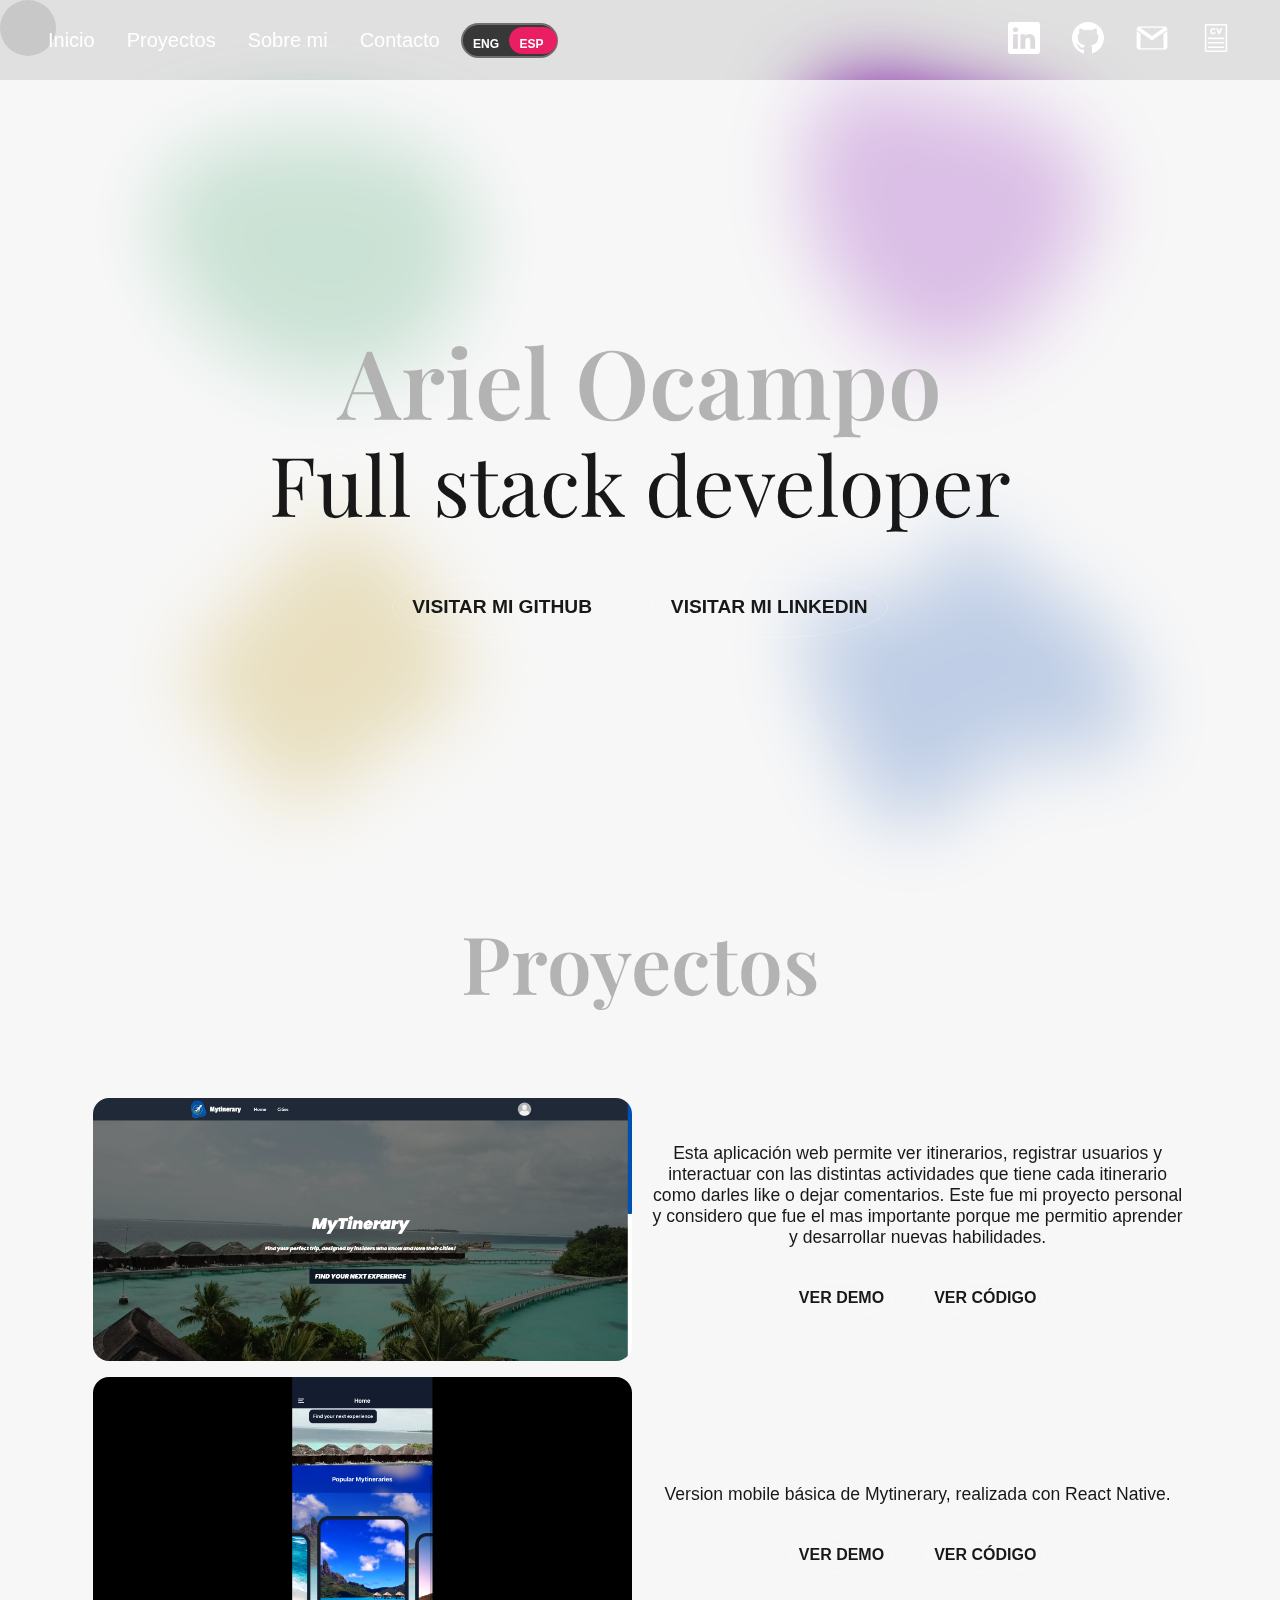
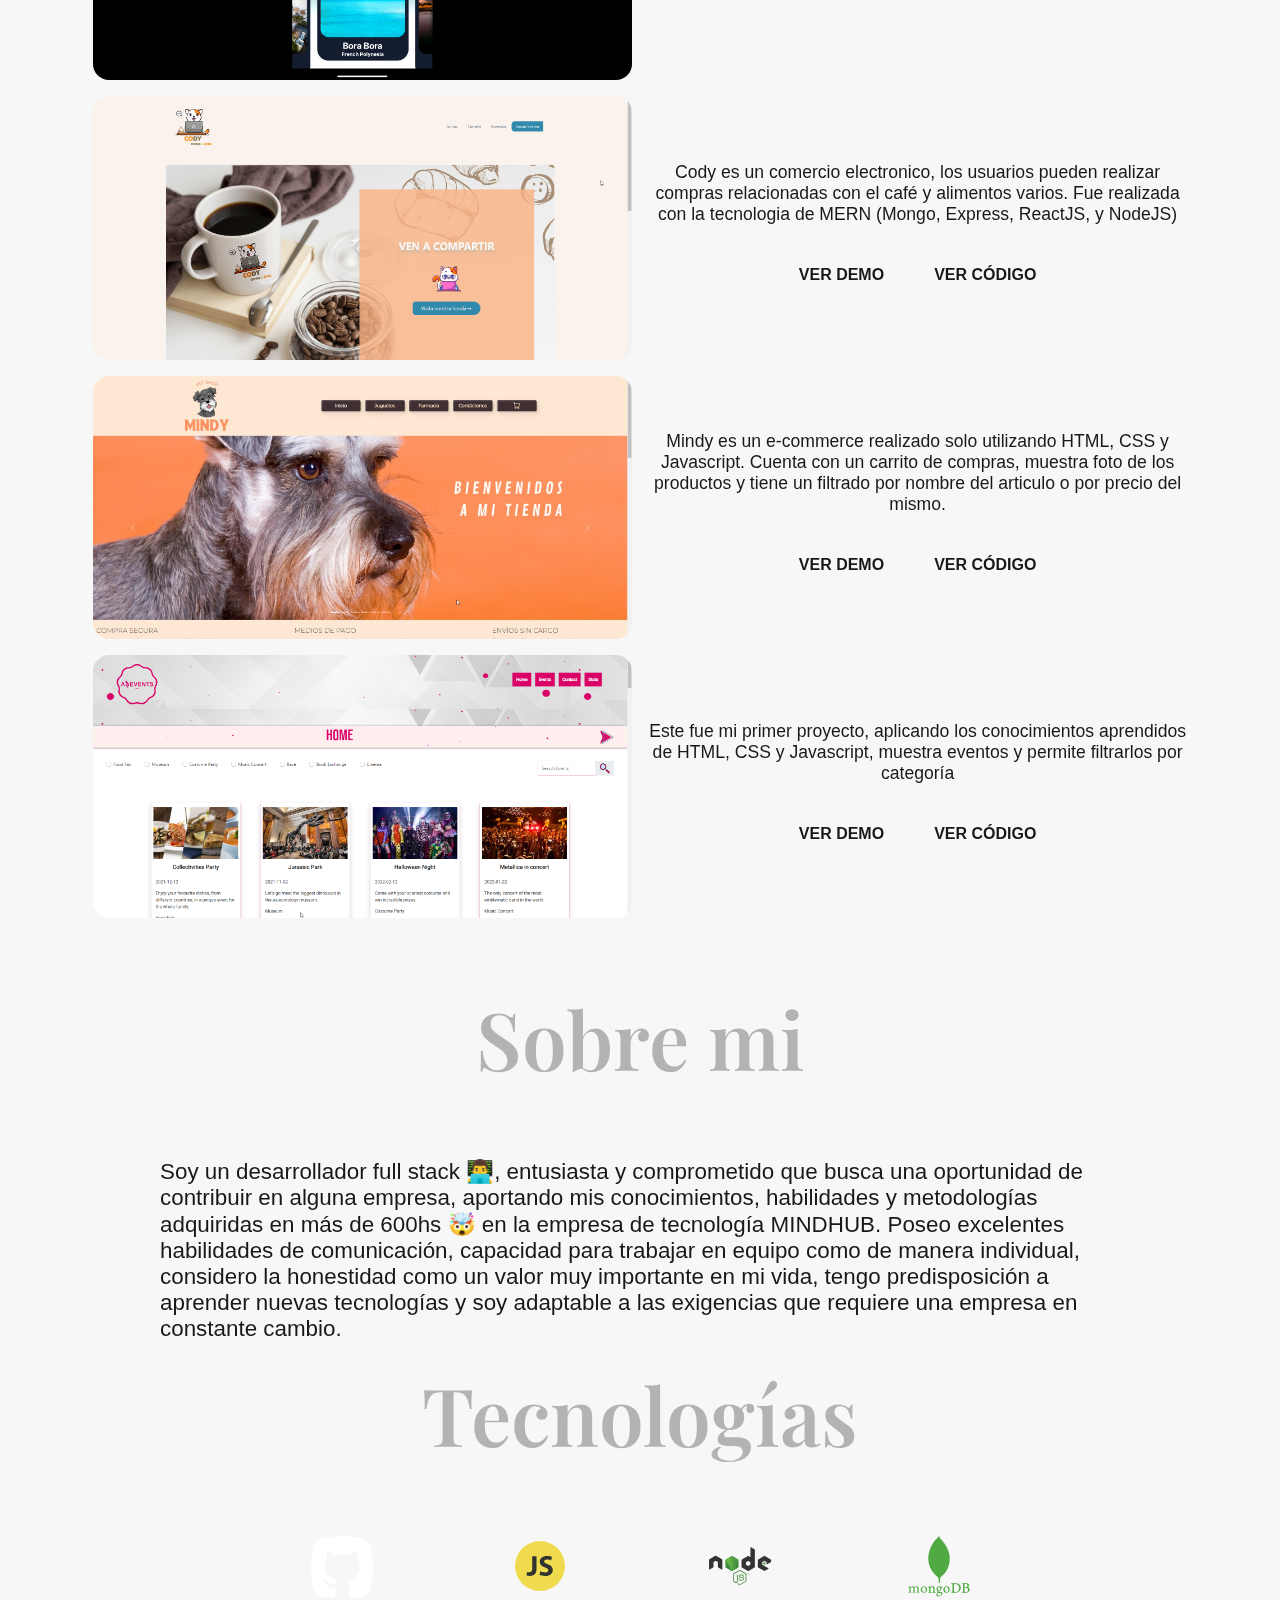
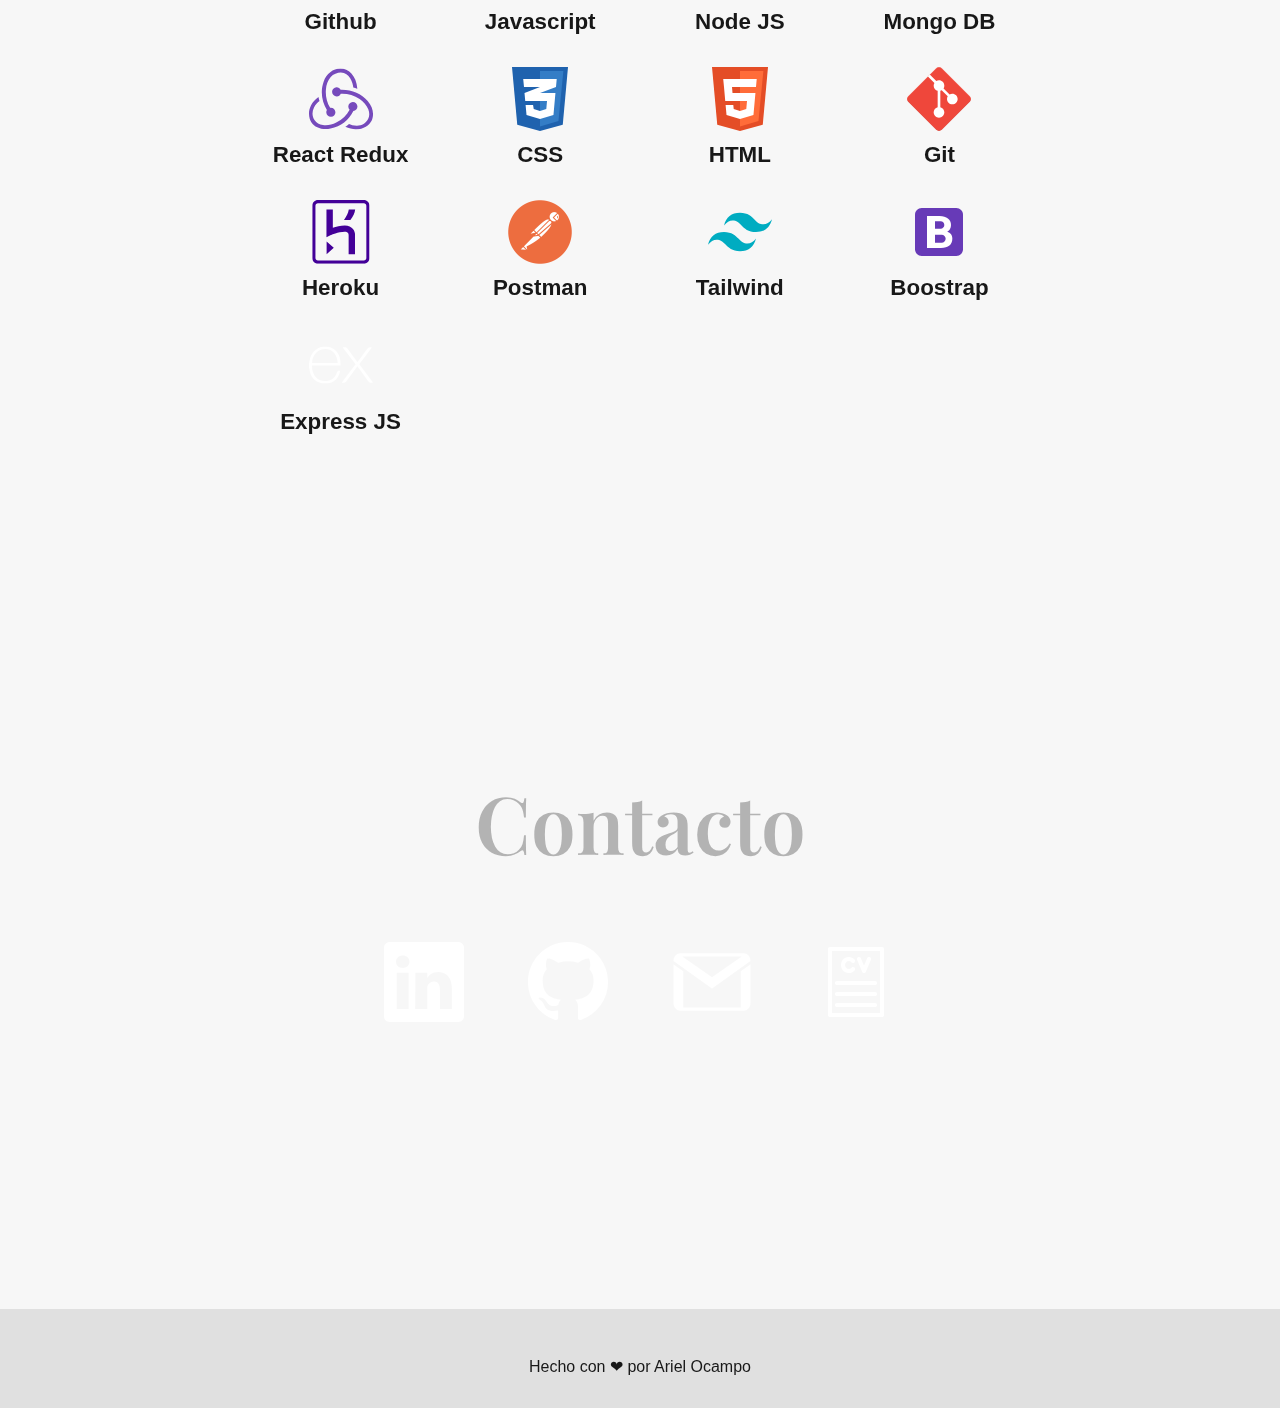
==== es/index.html @ 2b6a45f0 "Add language" ====
<!DOCTYPE html>
<html lang="es">

<head>
  <meta charset="UTF-8">
  <meta http-equiv="X-UA-Compatible" content="IE=edge">
  <meta name="viewport" content="width=device-width, initial-scale=1.0">
  <link rel="preconnect" href="https://fonts.googleapis.com">
  <link rel="preconnect" href="https://fonts.gstatic.com" crossorigin>
  <link
    href="https://fonts.googleapis.com/css2?family=Playfair+Display:wght@400;500;700&family=Source+Sans+Pro:wght@300;400;600&display=swap"
    rel="stylesheet">
  <link rel="stylesheet" href="../css/app.css">
  <script defer src="https://code.jquery.com/jquery-3.6.0.slim.min.js"></script>
  <script defer src="../js/app.js"></script>
  <title>Portfolio Ariel Ocampo</title>
</head>

<body>
  <div id="cursor"></div>

  <div class="circulos">
    <svg class="circulo circulo1" viewBox="0 0 200 200" xmlns="http://www.w3.org/2000/svg">
      <path class="path"
        d="M64.4,-13C73.6,7.5,64.5,41.9,42.4,57.8C20.2,73.8,-14.9,71.3,-39.5,53.6C-64.1,35.9,-78.1,3,-69.8,-16.2C-61.4,-35.4,-30.7,-41,-1.6,-40.4C27.6,-39.9,55.1,-33.4,64.4,-13Z"
        transform="translate(100 100)" />
    </svg>
    <svg class="circulo circulo2" viewBox="0 0 200 200" xmlns="http://www.w3.org/2000/svg">
      <path class="path"
        d="M39.5,-44.4C50.8,-37.5,59.6,-24.8,59.9,-12.1C60.3,0.5,52.3,13,44.4,24.6C36.5,36.2,28.7,46.9,17.5,53.2C6.3,59.6,-8.4,61.6,-20.9,57.2C-33.4,52.8,-43.7,42,-52.2,29.2C-60.8,16.4,-67.5,1.7,-69,-16.1C-70.5,-33.8,-66.9,-54.6,-54.5,-61.3C-42.1,-68.1,-21.1,-60.8,-3.5,-56.6C14,-52.5,28.1,-51.3,39.5,-44.4Z"
        transform="translate(100 100)" />
    </svg>
    <svg class="circulo circulo3" viewBox="0 0 200 200" xmlns="http://www.w3.org/2000/svg">
      <path class="path"
        d="M34.1,-55.6C43.5,-47.1,49.7,-36.3,55.7,-24.9C61.6,-13.5,67.3,-1.5,63.2,7.3C59.2,16.2,45.5,21.9,35.7,28.1C25.9,34.3,19.9,41,11.3,47.7C2.7,54.4,-8.6,61,-16.3,57.7C-24,54.4,-28.2,41.3,-36,31.6C-43.8,21.9,-55.2,15.7,-58,7.4C-60.7,-1,-54.7,-11.6,-47.7,-19.5C-40.6,-27.4,-32.4,-32.6,-24.3,-41.7C-16.2,-50.7,-8.1,-63.7,2.2,-67.1C12.4,-70.4,24.8,-64.2,34.1,-55.6Z"
        transform="translate(100 100)" />
    </svg>
    <svg class="circulo circulo4" viewBox="0 0 200 200" xmlns="http://www.w3.org/2000/svg">
      <path class="path"
        d="M25.4,-47.3C34.7,-38.7,45.3,-35.5,54.7,-28.5C64,-21.5,72.2,-10.8,75.9,2.2C79.7,15.1,79,30.1,68,34.3C57,38.4,35.7,31.7,22.6,35.2C9.6,38.7,4.8,52.4,-4.3,59.8C-13.3,67.1,-26.6,68.1,-35.2,62.1C-43.8,56,-47.7,42.9,-52.4,31.4C-57,19.8,-62.5,9.9,-66.2,-2.2C-70,-14.2,-71.9,-28.5,-62.8,-32.3C-53.7,-36.1,-33.5,-29.5,-21.1,-36.4C-8.8,-43.3,-4.4,-63.7,1.8,-66.9C8.1,-70,16.1,-56,25.4,-47.3Z"
        transform="translate(100 100)" />
    </svg>
  </div>
  <header class="header">
    <div class="div">
      <ul class="rrss">
        <li class="li">
          <a href="https://www.linkedin.com/in/arielocampo" class="a" title="Linkedin" target="_blank"
            rel="noopener noreferrer">
            <svg xmlns="http://www.w3.org/2000/svg" width="16" height="16" fill="currentColor" class="svg"
              viewBox="0 0 16 16">
              <path fill="white"
                d="M0 1.146C0 .513.526 0 1.175 0h13.65C15.474 0 16 .513 16 1.146v13.708c0 .633-.526 1.146-1.175 1.146H1.175C.526 16 0 15.487 0 14.854V1.146zm4.943 12.248V6.169H2.542v7.225h2.401zm-1.2-8.212c.837 0 1.358-.554 1.358-1.248-.015-.709-.52-1.248-1.342-1.248-.822 0-1.359.54-1.359 1.248 0 .694.521 1.248 1.327 1.248h.016zm4.908 8.212V9.359c0-.216.016-.432.08-.586.173-.431.568-.878 1.232-.878.869 0 1.216.662 1.216 1.634v3.865h2.401V9.25c0-2.22-1.184-3.252-2.764-3.252-1.274 0-1.845.7-2.165 1.193v.025h-.016a5.54 5.54 0 0 1 .016-.025V6.169h-2.4c.03.678 0 7.225 0 7.225h2.4z" />
            </svg>
          </a>
        </li>
        <li class="li">
          <a href="https://github.com/ArielOcampo" class="a" title="Github" target="_blank" rel="noopener noreferrer">
            <svg xmlns="http://www.w3.org/2000/svg" width="16" height="16" fill="currentColor" class="svg"
              viewBox="0 0 16 16">
              <path fill="white"
                d="M8 0C3.58 0 0 3.58 0 8c0 3.54 2.29 6.53 5.47 7.59.4.07.55-.17.55-.38 0-.19-.01-.82-.01-1.49-2.01.37-2.53-.49-2.69-.94-.09-.23-.48-.94-.82-1.13-.28-.15-.68-.52-.01-.53.63-.01 1.08.58 1.23.82.72 1.21 1.87.87 2.33.66.07-.52.28-.87.51-1.07-1.78-.2-3.64-.89-3.64-3.95 0-.87.31-1.59.82-2.15-.08-.2-.36-1.02.08-2.12 0 0 .67-.21 2.2.82.64-.18 1.32-.27 2-.27.68 0 1.36.09 2 .27 1.53-1.04 2.2-.82 2.2-.82.44 1.1.16 1.92.08 2.12.51.56.82 1.27.82 2.15 0 3.07-1.87 3.75-3.65 3.95.29.25.54.73.54 1.48 0 1.07-.01 1.93-.01 2.2 0 .21.15.46.55.38A8.012 8.012 0 0 0 16 8c0-4.42-3.58-8-8-8z" />
            </svg>
          </a>
        </li>
        <li class="li">
          <a href="mailto:arioca181@gmail.com" class="a" title="arioca181@gmail.com" target="_blank"
            rel="noopener noreferrer">
            <svg class="svg" xmlns="http://www.w3.org/2000/svg" x="0px" y="0px" width="250" height="250"
              fill="currentColor" viewBox="0 0 50 50">
              <path fill="white"
                d="M 5.5 7 C 3.019531 7 1 9.019531 1 11.5 L 1 11.925781 L 25 29 L 49 11.925781 L 49 11.5 C 49 9.019531 46.980469 7 44.5 7 Z M 6.351563 9 L 43.644531 9 L 25 22 Z M 1 14.027344 L 1 38.5 C 1 40.980469 3.019531 43 5.5 43 L 44.5 43 C 46.980469 43 49 40.980469 49 38.5 L 49 14.027344 L 43 18.296875 L 43 41 L 7 41 L 7 18.296875 Z">
              </path>
            </svg>
          </a>
        </li>
        <li class="li">
          <a href="mailto:arioca181@gmail.com" class="a" title="Descargar CV" target="_blank" rel="noopener noreferrer">
            <svg class="svg" width="288" height="288" viewBox="0 0 288 288" fill="none"
              xmlns="http://www.w3.org/2000/svg">
              <path
                d="M43.1992 25.2V262.8C43.1992 264.71 43.9578 266.541 45.3081 267.891C46.6583 269.241 48.4897 270 50.3992 270H237.599C239.509 270 241.34 269.241 242.69 267.891C244.041 266.541 244.799 264.71 244.799 262.8V25.2C244.799 23.2904 244.041 21.4591 242.69 20.1088C241.34 18.7586 239.509 18 237.599 18H50.3992C48.4897 18 46.6583 18.7586 45.3081 20.1088C43.9578 21.4591 43.1992 23.2904 43.1992 25.2V25.2ZM57.5992 32.4H230.399V255.6H57.5992V32.4Z"
                fill="white" />
              <path
                d="M117.969 111.6C125.777 111.6 133.287 108.198 138.575 102.266C139.229 101.564 139.737 100.739 140.067 99.8383C140.398 98.9379 140.546 97.9804 140.501 97.0222C140.457 96.064 140.221 95.1243 139.809 94.2584C139.396 93.3925 138.814 92.6177 138.098 91.9797C137.382 91.3416 136.545 90.8531 135.638 90.5428C134.73 90.2326 133.769 90.1068 132.812 90.173C131.855 90.2391 130.921 90.4958 130.065 90.928C129.209 91.3601 128.447 91.9591 127.826 92.6896C125.234 95.5984 121.731 97.2004 117.969 97.2004C110.488 97.2004 104.4 90.742 104.4 82.8004C104.4 74.8588 110.484 68.4004 117.969 68.4004C121.731 68.4004 125.23 70.0024 127.826 72.9148C129.104 74.3109 130.88 75.1475 132.771 75.2435C134.661 75.3396 136.513 74.6874 137.926 73.4281C139.339 72.1688 140.2 70.4037 140.321 68.5147C140.443 66.6258 139.815 64.7651 138.575 63.3352C133.287 57.4024 125.777 54.0004 117.972 54.0004C102.546 54.0004 90.0004 66.9208 90.0004 82.8004C90.0004 98.68 102.546 111.6 117.969 111.6ZM166.155 107.169C166.702 108.481 167.625 109.601 168.807 110.389C169.99 111.178 171.379 111.598 172.8 111.598C174.222 111.598 175.611 111.178 176.794 110.389C177.976 109.601 178.899 108.481 179.446 107.169L197.446 63.9688C197.826 63.0931 198.029 62.1506 198.042 61.196C198.055 60.2413 197.877 59.2937 197.521 58.4082C197.164 57.5226 196.634 56.7169 195.963 56.0379C195.292 55.3589 194.492 54.8202 193.611 54.453C192.73 54.0859 191.784 53.8977 190.83 53.8994C189.875 53.9011 188.93 54.0927 188.05 54.463C187.17 54.8332 186.372 55.3748 185.704 56.0562C185.035 56.7376 184.508 57.5452 184.155 58.432L172.8 85.6804L161.446 58.432C161.092 57.5452 160.566 56.7376 159.897 56.0562C159.228 55.3748 158.431 54.8332 157.551 54.463C156.671 54.0927 155.726 53.9011 154.771 53.8994C153.816 53.8977 152.871 54.0859 151.99 54.453C151.108 54.8202 150.309 55.3589 149.638 56.0379C148.966 56.7169 148.437 57.5226 148.08 58.4082C147.723 59.2937 147.546 60.2413 147.559 61.196C147.572 62.1506 147.774 63.0931 148.155 63.9688L166.155 107.169V107.169ZM212.4 140.4H75.6004C73.6908 140.4 71.8595 141.159 70.5092 142.509C69.159 143.859 68.4004 145.691 68.4004 147.6C68.4004 149.51 69.159 151.341 70.5092 152.692C71.8595 154.042 73.6908 154.8 75.6004 154.8H212.4C214.31 154.8 216.141 154.042 217.492 152.692C218.842 151.341 219.6 149.51 219.6 147.6C219.6 145.691 218.842 143.859 217.492 142.509C216.141 141.159 214.31 140.4 212.4 140.4ZM212.4 180H75.6004C73.6908 180 71.8595 180.759 70.5092 182.109C69.159 183.459 68.4004 185.291 68.4004 187.2C68.4004 189.11 69.159 190.941 70.5092 192.292C71.8595 193.642 73.6908 194.4 75.6004 194.4H212.4C214.31 194.4 216.141 193.642 217.492 192.292C218.842 190.941 219.6 189.11 219.6 187.2C219.6 185.291 218.842 183.459 217.492 182.109C216.141 180.759 214.31 180 212.4 180ZM212.4 219.6H75.6004C73.6908 219.6 71.8595 220.359 70.5092 221.709C69.159 223.059 68.4004 224.891 68.4004 226.8C68.4004 228.71 69.159 230.541 70.5092 231.892C71.8595 233.242 73.6908 234 75.6004 234H212.4C214.31 234 216.141 233.242 217.492 231.892C218.842 230.541 219.6 228.71 219.6 226.8C219.6 224.891 218.842 223.059 217.492 221.709C216.141 220.359 214.31 219.6 212.4 219.6Z"
                fill="white" />
            </svg>

          </a>
        </li>
      </ul>
    </div>
    <!-- <h1 class="h1"><a href="#inicio" class="a">Ariel Ocampo</a></h1> -->
    <nav class="nav menu menu-1">
      <ul class="ul">
        <li class="li"><a href="#inicio" title="Inicio" class="a">Inicio</a></li>
        <li class="li"><a href="#proyectos" title="Works" class="a">Proyectos</a></li>
        <li class="li"><a href="#sobre-mi" title="Works" class="a">Sobre mi</a></li>
        <li class="li"><a href="#contacto" title="Contact" class="a">Contacto</a></li>
        <li class="switch">
          <input id="language-toggle" class="check check-toggle check-toggle-round-flat" type="checkbox" checked>
          <label for="language-toggle"></label>
          <span class="on">ENG</span>
          <span class="off">ESP</span>
        </li>
      </ul>

    </nav>
  </header>
  <main class="main">
    <div class="seccion" id="inicio">

      <section class="section info">
        <h2 class="h2">Ariel Ocampo</h2>
        <h3 class="h3">Full stack developer</h3>

        <ul class="ul">
          <li class="li"><a href="https://github.com/ArielOcampo" target="_blank" rel="noopener noreferrer" class="a"
              title="Github">Visitar mi Github</a></li>
          <li class="li"><a href="https://www.linkedin.com/in/arielocampo/" class="a" target="_blank"
              rel="noopener noreferrer" title="Linkedin">Visitar mi
              Linkedin</a></li>
        </ul>
      </section>
    </div>
    <section class="seccion works" id="proyectos">
      <h2 class="h2">Proyectos</h2>
      <!-- <p class="p">Aca estan mis trabajos realizados en el bootcamp de MINDHUB</p> -->
      <div class="grid">
        <article class="article">
          <a class="a" href="#" title="Mytinerary">

            <img src="/assets/my-tinerary.png" alt="imagen" class="img" loading="lazy">

            <h4 class="h4">Mytinerary</h4>
          </a>
        </article>
        <article class="article detail-work">
          <p class="p">Esta aplicación web permite ver itinerarios, registrar usuarios y interactuar con las distintas
            actividades
            que tiene cada itinerario como darles like o dejar comentarios. Este fue mi proyecto personal y considero
            que fue el mas importante porque me permitio aprender y desarrollar nuevas habilidades. </p>
          <ul class="ul">
            <li class="li"><a href="https://mytinerary-ocampoa.herokuapp.com/" target="_blank" rel="noopener noreferrer"
                class="a">Ver Demo</a>
            </li>
            <li class="li"><a href="https://github.com/ArielOcampo/mytinerary-ocampo-ariel" target="_blank"
                rel="noopener noreferrer" class="a">Ver Código</a></li>
          </ul>
        </article>
        <article class="article">
          <a class="a" href="#" title="Mytinerary Native">

            <img src="/assets/native.png" alt="imagen" class="img" loading="lazy">

            <h4 class="h4">Mytinerary React Native</h4>
          </a>
        </article>
        <article class="article detail-work">
          <p class="p">Version mobile básica de Mytinerary, realizada con React Native. </p>
          <ul class="ul">
            <li class="li"><a href="https://www.youtube.com/shorts/vV0BRm0DmKQ" target="_blank"
                rel="noopener noreferrer" class="a">Ver Demo</a>
            </li>
            <li class="li"><a href="https://github.com/ArielOcampo/react-native-ocampo-ariel" target="_blank"
                rel="noopener noreferrer" class="a">Ver Código</a></li>
          </ul>
        </article>
        <article class="article detail-work">
          <a class="a" href="#" title="Cody">

            <img src="/assets/cody.png" alt="imagen" class="img" loading="lazy">

            <h4 class="h4">Cody</h4>
          </a>

        </article>
        <article class="article detail-work">
          <p class="p">
            Cody es un comercio electronico, los usuarios pueden realizar compras relacionadas con el café y alimentos
            varios. Fue realizada con la tecnologia de MERN (Mongo, Express, ReactJS, y NodeJS)
          </p>
          <ul class="ul">
            <li class="li"><a href="https://codycoffee.herokuapp.com/" class="a" target="_blank"
                rel="noopener noreferrer">Ver Demo</a></li>
            <li class="li"><a href="https://github.com/ArielOcampo/cody-ecommerce" class="a" target="_blank"
                rel="noopener noreferrer">Ver Código</a></li>
          </ul>
        </article>
        <article class="article">
          <a class="a" href="#" title="Mindy-petshop">

            <img src="/assets/mindy.jpg" alt="imagen" class="img" loading="lazy">

            <h4 class="h4">Mindy Pet shop</h4>
          </a>

        </article>
        <article class="article detail-work">
          <p class="p">Mindy es un e-commerce realizado solo utilizando HTML, CSS y Javascript. Cuenta con un carrito de
            compras,
            muestra foto de los productos y tiene un filtrado por nombre del articulo o por precio del mismo. </p>
          <ul class="ul">
            <li class="li"><a href="https://mindypetshop.netlify.app/" class="a" target="_blank"
                rel="noopener noreferrer">Ver Demo</a></li>
            <li class="li"><a href="https://github.com/ArielOcampo/Mindy-petshop" class="a" target="_blank"
                rel="noopener noreferrer">Ver Código</a></li>
          </ul>
        </article>
        <article class="article">
          <a class="a" href="#" title="Upcoming Events">

            <img src="/assets/upcoming-events.png" alt="imagen" class="img" loading="lazy">

            <h4 class="h4">Upcoming Events</h4>
          </a>

        </article>
        <article class="article detail-work">
          <p class="p">Este fue mi primer proyecto, aplicando los conocimientos aprendidos de HTML, CSS y Javascript,
            muestra
            eventos y permite filtrarlos por categoría</p>
          <ul class="ul">
            <li class="li"><a href="https://amazing-events.netlify.app/" class="a" target="_blank"
                rel="noopener noreferrer">Ver Demo</a></li>
            <li class="li"><a href="https://github.com/ArielOcampo/Amazing-Events" class="a" target="_blank"
                rel="noopener noreferrer">Ver Código</a></li>
          </ul>
        </article>



      </div>
    </section>
    <section class="seccion tecnologias" id="sobre-mi">
      <h2 class="h2">Sobre mi </h2>
      <p class="p">
        Soy un desarrollador full stack 👨‍💻, entusiasta y comprometido que busca una oportunidad de contribuir en
        alguna
        empresa, aportando mis conocimientos, habilidades y metodologías adquiridas en más de 600hs 🤯 en la empresa de
        tecnología MINDHUB. Poseo excelentes habilidades de comunicación, capacidad para trabajar en equipo como de
        manera individual,
        considero la
        honestidad como un valor muy importante en mi vida, tengo predisposición a aprender nuevas tecnologías y soy
        adaptable a
        las exigencias que requiere una empresa en constante cambio.

      </p>
      <h2 class="h2">Tecnologías</h2>
      <ul class="rrss ">

        <li class="li" title="Github">
          <?xml version="1.0" ?><svg fill="none" height="25" viewBox="0 0 25 25" width="25" class="img"
            xmlns="http://www.w3.org/2000/svg">
            <path clip-rule="evenodd"
              d="M15.7481 24.9471C24.0901 24.7061 24.9111 22.9501 24.9111 12.9811C24.9111 1.98108 23.9111 0.981079 12.9111 0.981079C1.91113 0.981079 0.911133 1.98108 0.911133 12.9811C0.911133 22.9761 1.73713 24.7151 10.1391 24.9491C10.2121 24.8581 10.2391 24.7441 10.2391 24.6281C10.2391 24.3781 10.2291 21.8121 10.2241 20.9291C7.18713 21.5681 6.54613 19.5101 6.54613 19.5101C6.04913 18.2881 5.33313 17.9621 5.33313 17.9621C4.34213 17.3061 5.40813 17.3191 5.40813 17.3191C6.50413 17.3941 7.08113 18.4101 7.08113 18.4101C8.05513 20.0271 9.63713 19.5601 10.2591 19.2891C10.3581 18.6061 10.6401 18.1391 10.9521 17.8751C8.52713 17.6081 5.97813 16.7001 5.97813 12.6451C5.97813 11.4901 6.40413 10.5461 7.10213 9.80608C6.98913 9.53808 6.61513 8.46208 7.20913 7.00608C7.20913 7.00608 8.12613 6.72108 10.2121 8.09008C11.0831 7.85508 12.0171 7.73808 12.9461 7.73408C13.8731 7.73808 14.8071 7.85508 15.6801 8.09008C17.7651 6.72108 18.6801 7.00608 18.6801 7.00608C19.2761 8.46208 18.9011 9.53808 18.7881 9.80608C19.4881 10.5461 19.9111 11.4901 19.9111 12.6451C19.9111 16.7101 17.3581 17.6051 14.9251 17.8661C15.3171 18.1931 15.6661 18.8391 15.6661 19.8261C15.6661 20.7721 15.6601 22.4451 15.6561 23.5541C15.6541 24.1031 15.6531 24.5131 15.6531 24.6281C15.6531 24.7371 15.6821 24.8521 15.7481 24.9471V24.9471Z"
              fill="white" fill-rule="evenodd" />
          </svg>
          <p class="p">Github</p>
        </li>

        <li class="li" title="JavaScript">
          <?xml version="1.0" ?>
          <!DOCTYPE svg PUBLIC '-//W3C//DTD SVG 1.1//EN' 'http://www.w3.org/Graphics/SVG/1.1/DTD/svg11.dtd'><svg
            class="img" id="Lager_1" style="enable-background:new 0 0 128 128;" version="1.1" viewBox="0 0 128 128"
            xml:space="preserve" xmlns="http://www.w3.org/2000/svg" xmlns:xlink="http://www.w3.org/1999/xlink">
            <g>
              <g>
                <g>
                  <circle cx="64" cy="64" r="50" style="fill:#F0DB4F;" />
                </g>
              </g>
              <g id="Layer_1_1_">
                <g>
                  <g>
                    <path
                      d="M48.4,44.6h8.7v24.5c0,11-5.3,14.9-13.7,14.9c-2.1,0-4.7-0.3-6.4-0.9l1-7.1      c1.2,0.4,2.8,0.7,4.5,0.7c3.7,0,6-1.7,6-7.6L48.4,44.6L48.4,44.6z"
                      style="fill:#323330;" />
                    <path
                      d="M64.8,74.4c2.3,1.2,6,2.4,9.7,2.4c4,0,6.1-1.7,6.1-4.3c0-2.4-1.8-3.8-6.5-5.4      c-6.4-2.3-10.7-5.9-10.7-11.6C63.4,49,69,44,78.1,44c4.4,0,7.6,0.9,9.9,2l-2,7c-1.5-0.7-4.3-1.8-8-1.8c-3.8,0-5.6,1.8-5.6,3.7      c0,2.5,2.1,3.6,7.2,5.5c6.8,2.5,10,6.1,10,11.6c0,6.5-4.9,12-15.6,12c-4.4,0-8.8-1.2-11-2.4L64.8,74.4z"
                      style="fill:#323330;" />
                  </g>
                </g>
              </g>
            </g>
          </svg>
          <p class="p">Javascript</p>
        </li>
        <li class="li" title="Node JS">
          <?xml version="1.0" ?><svg class="img" enable-background="new 0 0 456 284" id="Layer_1" version="1.1"
            viewBox="0 0 456 284" xml:space="preserve" xmlns="http://www.w3.org/2000/svg"
            xmlns:xlink="http://www.w3.org/1999/xlink">
            <g>
              <path
                d="M225.953,279.054c-1.46,0-2.912-0.381-4.19-1.121l-13.339-7.892c-1.991-1.115-1.018-1.509-0.362-1.738   c2.657-0.922,3.195-1.135,6.031-2.743c0.295-0.166,0.687-0.103,0.992,0.076l10.247,6.084c0.372,0.206,0.896,0.206,1.237,0   l39.95-23.058c0.372-0.212,0.61-0.64,0.61-1.081v-46.103c0-0.451-0.239-0.872-0.62-1.101l-39.933-23.038   c-0.368-0.216-0.859-0.216-1.231,0l-39.923,23.045c-0.388,0.222-0.634,0.657-0.634,1.094v46.103c0,0.441,0.245,0.859,0.63,1.068   l10.944,6.323c5.938,2.969,9.573-0.528,9.573-4.041v-45.52c0-0.643,0.518-1.151,1.161-1.151h5.066c0.634,0,1.158,0.508,1.158,1.151   v45.52c0,7.925-4.316,12.47-11.829,12.47c-2.309,0-4.127,0-9.202-2.501l-10.476-6.031c-2.587-1.496-4.19-4.293-4.19-7.288v-46.103   c0-2.995,1.602-5.792,4.19-7.281l39.95-23.085c2.528-1.43,5.888-1.43,8.396,0l39.947,23.085c2.587,1.496,4.196,4.286,4.196,7.281   v46.103c0,2.995-1.609,5.782-4.196,7.288l-39.947,23.065C228.882,278.673,227.433,279.054,225.953,279.054z"
                fill="#699F63" />
              <path
                d="M238.293,247.292c-17.482,0-21.144-8.024-21.144-14.755c0-0.64,0.514-1.151,1.155-1.151h5.165   c0.577,0,1.058,0.415,1.148,0.979c0.78,5.258,3.105,7.912,13.677,7.912c8.416,0,11.999-1.904,11.999-6.369   c0-2.574-1.015-4.485-14.095-5.766c-10.93-1.081-17.691-3.496-17.691-12.241c0-8.061,6.794-12.868,18.186-12.868   c12.798,0,19.131,4.442,19.933,13.972c0.03,0.328-0.086,0.644-0.305,0.889c-0.219,0.229-0.524,0.368-0.846,0.368h-5.185   c-0.537,0-1.012-0.381-1.121-0.902c-1.244-5.533-4.269-7.301-12.476-7.301c-9.189,0-10.257,3.201-10.257,5.599   c0,2.906,1.261,3.752,13.667,5.394c12.277,1.622,18.109,3.921,18.109,12.549C258.21,242.306,250.952,247.292,238.293,247.292z"
                fill="#699F63" />
            </g>
            <g>
              <path
                d="M295.899,198.941c0,4.236-3.463,7.699-7.699,7.699c-4.197,0-7.699-3.422-7.699-7.699   c0-4.359,3.586-7.701,7.699-7.701C292.356,191.24,295.899,194.582,295.899,198.941z M281.744,198.919   c0,3.586,2.892,6.479,6.435,6.479c3.586,0,6.479-2.954,6.479-6.479c0-3.584-2.932-6.436-6.479-6.436   C284.676,192.484,281.744,195.293,281.744,198.919z M285.307,194.622h2.976c1.018,0,3.015,0,3.015,2.282   c0,1.589-1.018,1.914-1.632,2.118c1.184,0.082,1.264,0.856,1.426,1.956c0.083,0.692,0.206,1.874,0.448,2.281h-1.831   c-0.043-0.406-0.328-2.607-0.328-2.728c-0.119-0.49-0.285-0.733-0.895-0.733h-1.506v3.461h-1.672v-8.637H285.307z M286.939,198.41   h1.343c1.098,0,1.304-0.773,1.304-1.221c0-1.183-0.816-1.183-1.264-1.183h-1.383L286.939,198.41L286.939,198.41z"
                fill="#699F63" />
            </g>
            <path
              d="M102.243,98.677c0-1.841-0.969-3.533-2.558-4.445L57.33,69.857c-0.716-0.421-1.519-0.64-2.332-0.674  c-0.073,0-0.378,0-0.438,0c-0.809,0.033-1.612,0.252-2.339,0.674L9.866,94.232c-1.579,0.912-2.561,2.604-2.561,4.445l0.093,65.635  c0,0.912,0.474,1.762,1.277,2.209c0.786,0.471,1.758,0.471,2.541,0l25.172-14.414c1.592-0.945,2.561-2.614,2.561-4.438v-30.665  c0-1.828,0.968-3.52,2.554-4.428l10.718-6.173c0.799-0.461,1.672-0.687,2.564-0.687c0.872,0,1.768,0.226,2.544,0.687l10.715,6.173  c1.586,0.909,2.558,2.601,2.558,4.428v30.665c0,1.824,0.982,3.503,2.564,4.438l25.165,14.414c0.789,0.471,1.775,0.471,2.558,0  c0.78-0.448,1.271-1.297,1.271-2.209L102.243,98.677z"
              fill="#333333" />
            <path
              d="M306.04,8.451c-0.793-0.441-1.76-0.431-2.543,0.028c-0.781,0.46-1.262,1.299-1.262,2.206v65  c0,0.639-0.342,1.231-0.894,1.551c-0.554,0.32-1.237,0.32-1.792,0l-10.608-6.112c-1.583-0.912-3.53-0.91-5.112,0.002l-42.372,24.453  c-1.584,0.914-2.559,2.603-2.559,4.43v48.916c0,1.828,0.975,3.516,2.558,4.432l42.37,24.471c1.584,0.914,3.534,0.914,5.118,0  l42.376-24.471c1.583-0.915,2.558-2.604,2.558-4.432V26.989c0-1.854-1.003-3.565-2.624-4.469L306.04,8.451z M302.109,132.853  c0,0.456-0.244,0.879-0.64,1.106l-14.548,8.386c-0.395,0.227-0.882,0.227-1.277,0l-14.548-8.386c-0.396-0.227-0.64-0.65-0.64-1.106  v-16.799c0-0.456,0.244-0.879,0.639-1.108l14.548-8.403c0.396-0.229,0.884-0.229,1.28,0l14.548,8.403  c0.395,0.229,0.639,0.652,0.639,1.108L302.109,132.853L302.109,132.853z"
              fill="#333333" />
            <g>
              <path
                d="M447.131,115.615c1.576-0.915,2.546-2.601,2.546-4.424V99.337c0-1.823-0.97-3.51-2.548-4.425L405.03,70.469   c-1.584-0.921-3.54-0.922-5.127-0.007l-42.356,24.453c-1.583,0.914-2.558,2.602-2.558,4.43v48.903c0,1.839,0.987,3.536,2.584,4.445   l42.093,23.985c1.552,0.886,3.455,0.896,5.017,0.028l25.46-14.151c0.808-0.449,1.311-1.297,1.315-2.219   c0.007-0.922-0.484-1.776-1.284-2.236l-42.625-24.465c-0.796-0.456-1.285-1.304-1.285-2.22v-15.326c0-0.914,0.487-1.76,1.28-2.216   l13.266-7.648c0.789-0.456,1.765-0.456,2.554,0l13.273,7.648c0.793,0.456,1.28,1.302,1.28,2.216v12.058   c0,0.916,0.49,1.762,1.282,2.218c0.793,0.458,1.77,0.454,2.561-0.005L447.131,115.615z"
                fill="#333333" />
              <path
                d="M401.842,113.324c0.304-0.176,0.678-0.176,0.982,0l8.13,4.69c0.304,0.176,0.491,0.499,0.491,0.851v9.388   c0,0.352-0.187,0.675-0.491,0.851l-8.13,4.69c-0.304,0.176-0.678,0.176-0.982,0l-8.124-4.69c-0.304-0.176-0.491-0.499-0.491-0.851   v-9.388c0-0.352,0.187-0.675,0.491-0.851L401.842,113.324z"
                fill="#699F63" />
            </g>
            <g>
              <g>
                <linearGradient gradientTransform="matrix(1 0 0 -1 0 288.11)" gradientUnits="userSpaceOnUse"
                  id="XMLID_2_" x1="187.702" x2="149.6371" y1="199.2852" y2="121.6329">
                  <stop offset="0" style="stop-color:#41873F" />
                  <stop offset="0.3288" style="stop-color:#418B3D" />
                  <stop offset="0.6352" style="stop-color:#419637" />
                  <stop offset="0.9319" style="stop-color:#3FA92D" />
                  <stop offset="1" style="stop-color:#3FAE2A" />
                </linearGradient>
                <path
                  d="M173.12,70.717c-1.574-0.909-3.514-0.909-5.087,0l-42.134,24.314    c-1.576,0.909-2.546,2.588-2.546,4.408v48.666c0,1.818,0.97,3.497,2.544,4.408l42.134,24.334c1.575,0.909,3.515,0.909,5.091,0    l42.124-24.334c1.574-0.91,2.543-2.59,2.543-4.408V99.437c0-1.818-0.97-3.497-2.545-4.406L173.12,70.717z"
                  fill="url(#XMLID_2_)" id="XMLID_143_" />
              </g>
              <g>
                <defs>
                  <path
                    d="M173.12,70.717c-1.574-0.909-3.514-0.909-5.087,0l-42.134,24.314c-1.576,0.909-2.546,2.588-2.546,4.408     v48.666c0,1.818,0.97,3.497,2.544,4.408l42.134,24.334c1.575,0.909,3.515,0.909,5.091,0l42.124-24.334     c1.574-0.91,2.543-2.59,2.543-4.408V99.437c0-1.818-0.97-3.497-2.545-4.406L173.12,70.717z"
                    id="SVGID_1_" />
                </defs>
                <clipPath id="SVGID_2_">
                  <use overflow="visible" xlink:href="#SVGID_1_" />
                </clipPath>
                <g clip-path="url(#SVGID_2_)">
                  <path
                    d="M167.944,70.717l-42.222,24.314C124.146,95.94,123,97.619,123,99.439v48.666     c0,1.203,0.514,2.339,1.313,3.238l47.44-81.152C170.479,69.877,169.101,70.049,167.944,70.717z"
                    fill="none" />
                  <path
                    d="M171.988,177.339c0.41-0.113,0.81-0.275,1.186-0.492l42.177-24.334c1.574-0.91,2.649-2.59,2.649-4.408     V99.437c0-1.338-0.598-2.598-1.54-3.534L171.988,177.339z"
                    fill="none" />
                  <linearGradient gradientTransform="matrix(1 0 0 -1 0 288.11)" gradientUnits="userSpaceOnUse"
                    id="SVGID_3_" x1="164.1574" x2="270.9646" y1="158.647" y2="237.5619">
                    <stop offset="0.1376" style="stop-color:#41873F" />
                    <stop offset="0.4032" style="stop-color:#54A044" />
                    <stop offset="0.7136" style="stop-color:#66B848" />
                    <stop offset="0.9081" style="stop-color:#6CC04A" />
                  </linearGradient>
                  <path
                    d="M215.327,95.031l-42.252-24.314c-0.417-0.241-0.863-0.413-1.322-0.526l-47.44,81.152     c0.409,0.46,0.888,0.861,1.42,1.169l42.323,24.334c1.199,0.692,2.624,0.854,3.931,0.492l44.473-81.436     C216.122,95.568,215.743,95.271,215.327,95.031z"
                    fill="url(#SVGID_3_)" />
                </g>
              </g>
              <g>
                <defs>
                  <path
                    d="M173.12,70.717c-1.574-0.909-3.514-0.909-5.087,0l-42.134,24.314c-1.576,0.909-2.546,2.588-2.546,4.408     v48.666c0,1.818,0.97,3.497,2.544,4.408l42.134,24.334c1.575,0.909,3.515,0.909,5.091,0l42.124-24.334     c1.574-0.91,2.543-2.59,2.543-4.408V99.437c0-1.818-0.97-3.497-2.545-4.406L173.12,70.717z"
                    id="SVGID_4_" />
                </defs>
                <clipPath id="SVGID_5_">
                  <use overflow="visible" xlink:href="#SVGID_4_" />
                </clipPath>
                <g clip-path="url(#SVGID_5_)">
                  <path
                    d="M218,148.105V99.437c0-1.818-1.098-3.497-2.673-4.406l-42.252-24.314c-0.485-0.28-1.011-0.463-1.551-0.571     l46.317,79.128C217.94,148.895,218,148.505,218,148.105z"
                    fill="none" />
                  <path
                    d="M125.722,95.031C124.146,95.94,123,97.619,123,99.439v48.666c0,1.818,1.16,3.497,2.733,4.408l42.323,24.334     c0.995,0.574,2.146,0.784,3.256,0.632l-45.337-82.594L125.722,95.031z"
                    fill="none" />
                  <linearGradient gradientTransform="matrix(1 0 0 -1 0 288.11)" gradientUnits="userSpaceOnUse"
                    id="SVGID_6_" x1="121.8623" x2="219.2793" y1="226.1655" y2="226.1655">
                    <stop offset="0.0919" style="stop-color:#6CC04A" />
                    <stop offset="0.2864" style="stop-color:#66B848" />
                    <stop offset="0.5968" style="stop-color:#54A044" />
                    <stop offset="0.8624" style="stop-color:#41873F" />
                  </linearGradient>
                  <polygon fill="url(#SVGID_6_)" points="166.627,61.779 166.047,62.11 166.821,62.11    " />
                  <linearGradient gradientTransform="matrix(1 0 0 -1 0 288.11)" gradientUnits="userSpaceOnUse"
                    id="SVGID_7_" x1="121.8623" x2="219.2793" y1="164.3476" y2="164.3476">
                    <stop offset="0.0919" style="stop-color:#6CC04A" />
                    <stop offset="0.2864" style="stop-color:#66B848" />
                    <stop offset="0.5968" style="stop-color:#54A044" />
                    <stop offset="0.8624" style="stop-color:#41873F" />
                  </linearGradient>
                  <path
                    d="M215.351,152.513c1.228-0.71,2.144-1.891,2.491-3.238l-46.317-79.128     c-1.209-0.241-2.492-0.058-3.581,0.571l-41.968,24.168l45.337,82.594c0.647-0.088,1.281-0.298,1.861-0.632L215.351,152.513z"
                    fill="url(#SVGID_7_)" />
                  <linearGradient gradientTransform="matrix(1 0 0 -1 0 288.11)" gradientUnits="userSpaceOnUse"
                    id="SVGID_8_" x1="121.8623" x2="219.2793" y1="136.5375" y2="136.5375">
                    <stop offset="0.0919" style="stop-color:#6CC04A" />
                    <stop offset="0.2864" style="stop-color:#66B848" />
                    <stop offset="0.5968" style="stop-color:#54A044" />
                    <stop offset="0.8624" style="stop-color:#41873F" />
                  </linearGradient>
                  <polygon fill="url(#SVGID_8_)" points="219.279,151.73 219,151.253 219,151.892    " />
                  <linearGradient gradientTransform="matrix(1 0 0 -1 0 288.11)" gradientUnits="userSpaceOnUse"
                    id="SVGID_9_" x1="121.8623" x2="219.2793" y1="123.968" y2="123.968">
                    <stop offset="0.0919" style="stop-color:#6CC04A" />
                    <stop offset="0.2864" style="stop-color:#66B848" />
                    <stop offset="0.5968" style="stop-color:#54A044" />
                    <stop offset="0.8624" style="stop-color:#41873F" />
                  </linearGradient>
                  <path
                    d="M215.351,152.513l-42.177,24.334c-0.58,0.335-1.214,0.544-1.861,0.632l0.84,1.53L219,151.892     v-0.639l-1.158-1.978C217.495,150.622,216.579,151.802,215.351,152.513z"
                    fill="url(#SVGID_9_)" />
                  <linearGradient gradientTransform="matrix(1 0 0 -1 0 288.11)" gradientUnits="userSpaceOnUse"
                    id="SVGID_10_" x1="233.4718" x2="173.3912" y1="201.5876" y2="79.0232">
                    <stop offset="0" style="stop-color:#41873F" />
                    <stop offset="0.3288" style="stop-color:#418B3D" />
                    <stop offset="0.6352" style="stop-color:#419637" />
                    <stop offset="0.9319" style="stop-color:#3FA92D" />
                    <stop offset="1" style="stop-color:#3FAE2A" />
                  </linearGradient>
                  <path
                    d="M215.351,152.513l-42.177,24.334c-0.58,0.335-1.214,0.544-1.861,0.632l0.84,1.53L219,151.892     v-0.639l-1.158-1.978C217.495,150.622,216.579,151.802,215.351,152.513z"
                    fill="url(#SVGID_10_)" />
                </g>
              </g>
            </g>
          </svg>
          <p class="p">Node JS</p>
        </li>
        <li class="li" title="Mongo DB">
          <svg class="img" width="128" height="128" viewBox="0 0 128 128" fill="none"
            xmlns="http://www.w3.org/2000/svg">
            <path fill-rule="evenodd" clip-rule="evenodd"
              d="M82.803 34.23C80.199 26.122 76.022 18.946 70.136 12.771C68.648 11.209 66.994 9.778 65.956 7.835C65.3 6.605 64.675 5.358 64.036 4.12L63.63 3.099L63.517 3.501C63.464 5.521 62.32 6.89 60.896 8.169C59.292 9.607 57.8 11.169 56.26 12.678L51.524 18.907L47.695 25.949L45.134 32.864L45.057 32.971C43.648 37.6 42.953 42.36 42.612 47.166C42.483 48.973 42.631 50.805 42.732 52.621C42.877 55.217 43.328 57.768 44.004 60.281C46.461 69.407 51.448 76.976 58.267 83.408C59.533 84.603 60.902 85.69 62.223 86.826L62.808 88.834L63.352 91.95L63.612 95.203C63.609 95.863 63.582 96.526 63.621 97.184C63.632 97.353 63.852 97.509 63.976 97.671L65.08 98.059L66.229 98.506L66.032 95.615L66.023 92.767L66.42 88.429L66.708 87.485L67.533 86.024C68.551 85.206 69.642 84.462 70.569 83.551C72.246 81.904 73.92 80.234 75.421 78.429C77.368 76.088 79.044 73.533 80.39 70.793C81.289 68.96 82.137 67.09 82.838 65.175C83.456 63.487 83.839 61.712 84.326 59.975L84.454 59.6C85.459 54.912 85.628 50.176 85.259 45.41C84.962 41.569 84.059 37.862 82.803 34.23V34.23ZM62.903 84.505C63.057 83.734 63.248 82.967 63.387 82.193C63.248 82.967 63.058 83.734 62.903 84.505ZM66.32 85.037L65.674 83.622L66.32 85.037L67.269 85.848L66.32 85.037ZM106.474 102.964C105.648 101.381 104.436 100.179 102.834 99.39C101.492 98.73 100.049 98.44 98.565 98.398C97.453 98.366 96.337 98.423 95.223 98.437C94.234 98.449 93.244 98.466 92.255 98.457C91.092 98.445 89.929 98.41 88.766 98.377C88.573 98.371 88.436 98.41 88.346 98.606C88.205 98.911 88.038 99.205 87.865 99.539L88.059 99.601C88.636 99.703 89.216 99.79 89.79 99.905C90.528 100.052 90.86 100.476 90.894 101.098C90.944 101.984 90.964 102.872 90.961 103.76C90.946 107.274 90.921 110.788 90.895 114.301C90.893 114.533 90.889 114.775 90.826 114.993C90.753 115.245 90.674 115.571 90.486 115.695C90.161 115.911 89.758 116.057 89.371 116.12C88.81 116.212 88.716 116.237 88.541 116.789L88.465 117.065C88.381 117.366 88.426 117.425 88.74 117.428C90.542 117.448 92.343 117.487 94.144 117.481C95.787 117.475 97.43 117.575 99.067 117.266C100.614 116.975 102.058 116.465 103.376 115.602C105.086 114.481 106.316 112.983 106.965 111.028C107.489 109.449 107.606 107.838 107.428 106.187C107.307 105.048 107.001 103.975 106.474 102.964V102.964ZM103.317 112.625C102.353 114.419 100.915 115.617 98.86 115.933C97.573 116.13 96.284 116.073 95.057 115.586C94.28 115.278 93.991 114.607 93.967 113.814C93.944 113.037 93.935 112.259 93.934 111.482C93.93 108.748 93.93 106.014 93.934 103.281C93.936 102.42 93.951 101.557 93.965 100.695C93.975 100.089 94.102 99.886 94.693 99.837C97.289 99.619 99.766 99.899 101.823 101.726C103.095 102.856 103.819 104.297 104.12 105.952C104.245 106.642 104.283 107.348 104.361 108.048C104.298 109.646 104.082 111.201 103.317 112.625ZM125.106 109.664C124.594 108.418 123.624 107.637 122.405 107.137C121.989 106.966 121.56 106.825 121.111 106.659L121.268 106.559C121.753 106.248 122.293 105.997 122.711 105.614C123.727 104.683 124.149 103.512 123.951 102.121C123.763 100.798 123.103 99.827 121.924 99.197C120.854 98.627 119.7 98.419 118.506 98.42C116.44 98.422 114.373 98.453 112.307 98.457C111.595 98.458 110.883 98.405 110.171 98.395C110.033 98.393 109.828 98.428 109.769 98.52C109.606 98.77 109.498 99.058 109.382 99.336C109.315 99.498 109.381 99.587 109.566 99.611C110.063 99.679 110.559 99.764 111.057 99.838C111.745 99.941 112.078 100.299 112.12 100.992L112.129 101.403C112.13 103.558 112.137 105.713 112.128 107.868C112.117 110.019 112.093 112.172 112.067 114.324C112.064 114.595 112.027 114.867 111.988 115.136C111.929 115.542 111.712 115.822 111.296 115.91L110.119 116.142C109.98 116.17 109.779 116.166 109.722 116.252C109.506 116.575 109.332 116.928 109.356 117.354L109.477 117.387L113.43 117.484L114.223 117.481C115.591 117.465 116.961 117.492 118.327 117.422C119.806 117.348 121.195 116.909 122.479 116.154C123.846 115.349 124.898 114.288 125.272 112.692C125.512 111.673 125.513 110.648 125.106 109.664V109.664ZM115.063 100.483C115.069 100.05 115.26 99.862 115.69 99.851C116.749 99.822 117.801 99.828 118.823 100.193C120.145 100.665 120.958 101.805 120.943 103.198C120.936 103.733 120.944 104.263 120.747 104.777C120.358 105.789 119.612 106.323 118.554 106.427C118.002 106.483 117.445 106.489 116.953 106.515L115.311 106.443C115.093 106.435 114.998 106.339 114.999 106.115L115.063 100.483V100.483ZM121.869 113.977C121.34 115.128 120.376 115.733 119.169 115.943C118.204 116.111 117.231 116.062 116.277 115.816C115.571 115.635 115.283 115.068 115.142 114.439C115.047 114.018 115.063 113.517 115.055 113.079C115.042 112.403 115.052 111 115.052 111H115.038C115.038 110 115.041 109.134 115.035 108.175C115.034 107.968 115.069 107.865 115.322 107.873C116.22 107.9 117.121 107.915 118.019 107.95C118.822 107.981 119.574 108.219 120.281 108.6C121.357 109.18 122.005 110.068 122.183 111.288C122.319 112.213 122.261 113.123 121.869 113.977V113.977ZM23.282 115.055L23.301 109.618C23.304 108.8 23.2 107.998 22.932 107.222C22.193 105.085 20.155 104.112 18.033 104.879C17.068 105.228 16.203 105.757 15.377 106.357C14.896 106.707 14.896 106.707 14.548 106.208C13.563 104.796 12.156 104.313 10.518 104.834C9.459 105.17 8.533 105.745 7.656 106.413C7.574 106.475 7.409 106.544 7.36 106.507C7.278 106.446 7.221 106.301 7.223 106.192L7.283 105.226C7.288 105.023 7.249 104.819 7.229 104.606C6.833 104.743 6.517 104.88 6.186 104.96C5.163 105.21 4.133 105.44 3.104 105.675C2.855 105.732 2.592 105.807 2.568 106.093C2.543 106.374 2.814 106.421 3.024 106.505C3.466 106.683 3.905 106.872 4.342 107.064C4.709 107.226 4.846 107.519 4.844 107.913C4.837 109.598 4.848 111.281 4.838 112.966C4.834 113.651 4.802 114.335 4.771 115.02C4.743 115.627 4.536 115.881 3.948 116.034C3.636 116.116 3.319 116.171 3.005 116.245C2.936 116.261 2.818 116.305 2.817 116.339C2.804 116.636 2.788 116.94 2.838 117.229C2.848 117.281 3.162 117.281 3.336 117.301L3.453 117.294C4.665 117.276 5.877 117.257 7.09 117.244C7.733 117.237 8.375 117.243 9.073 117.243L9.148 116.273C8.748 116.2 8.391 116.145 8.039 116.068C7.49 115.948 7.256 115.657 7.242 115.103L7.232 114.31C7.226 112.253 7.218 110.197 7.218 108.14C7.218 107.841 7.342 107.604 7.605 107.425C8.162 107.049 8.75 106.75 9.401 106.583C10.773 106.232 11.963 106.72 12.491 107.887C12.658 108.255 12.789 108.662 12.826 109.062C13.02 111.124 12.936 113.188 12.819 115.25C12.794 115.695 12.585 115.919 12.146 116.028L11.114 116.246C11.031 116.267 10.91 116.211 10.904 116.28C10.881 116.565 10.894 117.002 10.894 117.002H11.14L14.282 117.105C15.143 117.103 16.005 117.207 16.865 117.229C17.019 117.232 17.156 117.255 17.165 117.077C17.179 116.795 17.167 116.53 17.154 116.248L16.99 116.219L16.105 116.02C15.508 115.879 15.302 115.652 15.3 115.048C15.293 113.559 15.313 112.071 15.3 110.583C15.293 109.732 15.26 108.881 15.205 108.032C15.19 107.806 15.225 107.658 15.405 107.531C15.935 107.153 16.508 106.862 17.137 106.696C19.072 106.186 20.656 107.247 20.756 109.242C20.854 111.166 20.813 113.097 20.798 115.025C20.793 115.696 20.571 115.899 19.91 116.079L19.682 116.138C19.005 116.3 19.011 116.3 19.051 117.019C19.064 117.244 19.126 117.302 19.366 117.296C20.745 117.265 22.124 117.257 23.503 117.245C24.067 117.24 24.631 117.245 25.245 117.245L25.37 116.309C24.831 116.166 24.334 116.06 23.854 115.903C23.43 115.759 23.28 115.503 23.282 115.055V115.055ZM70.771 106.814C71.339 106.287 71.343 105.591 71.184 104.818C70.734 105.289 70.23 105.506 69.655 105.547C68.884 105.602 68.127 105.535 67.409 105.228C65.467 104.394 63.555 104.453 61.649 105.368C60.046 106.136 59.06 107.333 58.961 109.148C58.898 110.311 59.116 111.412 59.892 112.337C60.357 112.891 60.954 113.25 61.627 113.498C61.917 113.605 61.939 113.743 61.696 113.928C61.518 114.065 61.329 114.189 61.139 114.308C60.733 114.563 60.324 114.815 59.913 115.062C59.672 115.208 59.59 115.394 59.669 115.679C59.9 116.517 60.495 117.001 61.239 117.354L61.51 117.543L61.273 117.78C60.544 118.371 59.786 118.929 59.088 119.556C58.502 120.083 58.313 120.789 58.49 121.568C58.847 123.123 59.878 124.085 61.341 124.527C63.898 125.301 66.299 124.857 68.488 123.342C69.786 122.443 70.717 121.273 71 119.663C71.317 117.854 70.312 116.284 68.513 115.96C67.323 115.744 66.105 115.682 64.901 115.544C64.339 115.48 63.769 115.442 63.222 115.313C62.757 115.203 62.526 114.824 62.569 114.454C62.612 114.09 62.999 113.751 63.442 113.716C64.334 113.644 65.208 113.505 66.03 113.129C68.208 112.133 69.219 110.389 68.966 108.041C68.933 107.725 68.861 107.413 68.796 107.045C69.493 107.162 70.206 107.339 70.771 106.814V106.814ZM64.162 117.831C65.048 117.857 66.056 117.912 67.03 118.197C67.887 118.447 68.592 118.885 68.8 119.842C69.051 120.998 68.495 122.148 67.376 122.766C66.328 123.344 65.19 123.392 64.036 123.273C63.048 123.171 62.159 122.829 61.447 122.099C60.509 121.138 60.504 119.808 61.443 118.85C62.282 117.994 62.731 117.817 64.162 117.831V117.831ZM66.379 110.869C65.863 112.52 64.361 112.748 63.184 112.22C62.181 111.771 61.744 110.887 61.515 109.878C61.426 109.49 61.405 109.087 61.353 108.69C61.374 108.121 61.468 107.575 61.713 107.063C62.464 105.486 64.309 105.58 65.33 106.294C65.768 106.6 66.073 107.016 66.264 107.509C66.688 108.613 66.731 109.738 66.379 110.869ZM57.009 116.132C56.654 116.075 56.297 116.001 55.952 115.896C55.344 115.71 55.27 115.596 55.263 114.953C55.245 113.161 55.233 111.369 55.213 109.578C55.203 108.772 55.107 107.977 54.86 107.207C54.21 105.177 52.219 104.087 50.227 104.686C49.123 105.019 48.175 105.638 47.292 106.365L46.97 106.612L46.971 106.281C46.992 105.9 47.033 105.519 47.03 105.138C47.028 104.939 46.952 104.739 46.915 104.564C46.162 104.791 45.487 105.019 44.798 105.193C44.107 105.367 43.402 105.485 42.703 105.627C42.356 105.697 42.101 105.907 42.107 106.146C42.116 106.483 42.395 106.548 42.639 106.649C43.081 106.83 43.522 107.013 43.959 107.207C44.271 107.346 44.398 107.604 44.395 107.939C44.373 110.268 44.359 112.598 44.325 114.928C44.315 115.664 44.129 115.858 43.405 116.02L43.089 116.083C42.419 116.198 42.4 116.225 42.446 116.932L42.45 117.049C42.442 117.321 42.561 117.409 42.841 117.406C44.621 117.385 46.402 117.375 48.182 117.382C48.945 117.385 49.027 117.325 49.011 116.541L48.975 116.204C48.539 116.131 48.122 116.078 47.714 115.988C47.287 115.893 47.134 115.718 47.094 115.284C47.057 114.887 47.045 114.484 47.041 114.084C47.021 112.253 47.005 110.422 46.996 108.592C46.994 108.131 47.079 107.703 47.503 107.406C48.146 106.957 48.85 106.697 49.628 106.644C51.216 106.535 52.423 107.476 52.509 109.059C52.615 111.012 52.583 112.972 52.608 114.929C52.61 115.075 52.584 115.222 52.564 115.367C52.526 115.653 52.386 115.868 52.096 115.942C51.813 116.016 51.526 116.082 51.237 116.126C50.806 116.19 50.797 116.187 50.764 116.622L50.775 116.915C50.826 117.421 50.827 117.406 51.339 117.401C53.061 117.387 54.782 117.378 56.503 117.38C57.223 117.382 57.274 117.348 57.28 116.606L57.278 116.43C57.289 116.24 57.204 116.163 57.009 116.132V116.132ZM81.061 104.809C79.256 104.368 77.544 104.696 75.918 105.537C74.338 106.354 73.282 107.617 72.88 109.361C72.474 111.124 72.668 112.844 73.447 114.481C73.954 115.544 74.734 116.366 75.796 116.9C78.282 118.152 81.323 117.584 83.273 115.909C84.812 114.588 85.377 112.829 85.411 110.652C85.39 110.434 85.369 110.014 85.311 109.598C84.984 107.228 83.343 105.367 81.061 104.809V104.809ZM82.428 113.964C81.949 115.85 80.318 116.688 78.478 116.04C77.539 115.71 76.837 115.079 76.365 114.226C75.279 112.266 75.07 110.182 75.688 108.044C76.1 106.62 77.272 105.841 78.666 105.939C79.912 106.026 80.87 106.624 81.573 107.638C82.314 108.708 82.6 109.925 82.676 111.203C82.689 111.408 82.678 111.613 82.678 111.819L82.766 111.829C82.656 112.542 82.604 113.269 82.428 113.964V113.964ZM35.664 104.778C33.765 104.344 31.986 104.773 30.338 105.738C28.913 106.572 27.992 107.818 27.639 109.446C27.308 110.967 27.443 112.462 27.982 113.919C28.31 114.807 28.807 115.588 29.536 116.197C31.071 117.478 32.865 117.802 34.774 117.445C36.39 117.142 37.81 116.424 38.842 115.081C39.808 113.825 40.176 112.383 40.214 110.82C40.157 110.325 40.143 109.821 40.038 109.338C39.516 106.927 38.106 105.335 35.664 104.778V104.778ZM37.213 113.958C36.75 115.834 35.093 116.693 33.266 116.045C32.093 115.628 31.329 114.769 30.846 113.668C30.072 111.899 29.914 110.058 30.415 108.192C30.799 106.765 31.956 105.714 33.727 105.966C34.814 106.12 35.662 106.675 36.294 107.558C37.148 108.749 37.429 110.113 37.468 111.546V111.839L37.54 111.85C37.435 112.554 37.383 113.27 37.213 113.958V113.958Z"
              fill="#4FAA41" />
          </svg>
          <p class="p">Mongo DB</p>
        </li>
        <li class="li" title="Redux">
          <svg class="img" width="32768" height="31105" viewBox="0 0 32768 31105" fill="none"
            xmlns="http://www.w3.org/2000/svg">
            <g clip-path="url(#clip0_2_6)">
              <path fill-rule="evenodd" clip-rule="evenodd"
                d="M22709.8 21730.6C23919.4 21605.5 24836.9 20562.7 24795.2 19311.4C24753.7 18060.2 23710.8 17059.2 22459.6 17059.2H22376.2C21083.1 17100.8 20082.2 18185.3 20124 19478.3C20165.7 20103.9 20415.9 20646.2 20791.2 21021.5C19373.2 23816.1 17204.4 25859.8 13951.2 27569.9C11740.6 28737.8 9446.76 29154.9 7152.82 28863C5275.87 28612.6 3816.13 27778.5 2898.35 26402C1563.77 24358.3 1438.7 22147.6 2564.83 19937.1C3357.34 18352 4608.44 17184.2 5400.94 16600.3C5234.18 16058 4983.85 15140.5 4858.77 14473.2C-1188.96 18852.7 -563.212 24775.4 1271.85 27569.9C2648.21 29655.5 5442.63 30948.5 8528.99 30948.5C9363.09 30948.5 10197.2 30865 11031.4 30656.5C16370.1 29613.7 20415.8 26443.8 22709.7 21730.6H22709.8ZM30050.5 16558.7C26880.6 12846.5 22209.4 10802.8 16870.7 10802.8H16203.4C15828 10052.1 15035.5 9551.38 14159.7 9551.38H14076.2C12783.5 9593.07 11782.5 10677.5 11824.1 11970.6C11865.8 13221.8 12908.4 14222.8 14159.7 14222.8H14243.1C15160.7 14181.1 15953.2 13597.2 16286.8 12804.7H17037.5C20207.4 12804.7 23210.3 13722.3 25921.5 15515.8C28006.8 16892.3 29508.3 18685.8 30342.4 20854.6C31051.4 22606.5 31009.7 24316.5 30258.9 25776.4C29091.2 27987 27130.9 29196.6 24545 29196.6C22876.7 29196.6 21291.8 28696 20457.6 28320.6C19998.9 28737.7 19164.6 29405 18580.7 29822.3C20374.3 30656.4 22209.5 31115.2 23961.1 31115.2C27965.2 31115.2 30926.5 28904.6 32052.6 26694C33262.1 24274.8 33178.6 20103.9 30050.6 16558.7H30050.5ZM8862.8 22439.5C8904.49 23690.8 9947.24 24691.8 11198.4 24691.8H11281.9C12574.9 24650.2 13575.9 23565.7 13534.1 22272.7C13492.5 21021.4 12449.6 20020.4 11198.4 20020.4H11115.1C11031.6 20020.4 10906.4 20020.4 10823.1 20062C9113.04 17225.8 8404.01 14139.5 8654.35 10802.7C8821.01 8300.08 9655.31 6131.21 11115.1 4337.65C12324.6 2794.42 14660.2 2043.61 16245.1 2002.01C20666 1918.54 22542.9 7424.1 22668.1 9634.86C23210.3 9759.93 24127.8 10052 24753.6 10260.5C24253 3503.65 20082.2 0 16078.4 0C12324.6 0 8862.8 2711.14 7486.34 6715.27C5567.8 12054.1 6819.1 17184.2 9154.73 21230.1C8946.28 21522.1 8821.11 21980.9 8862.8 22439.7V22439.6V22439.5Z"
                fill="#764ABC" />
            </g>
            <defs>
              <clipPath id="clip0_2_6">
                <rect width="333333" height="316450" fill="white" transform="scale(0.0983259)" />
              </clipPath>
            </defs>
          </svg>
          <p class="p">React Redux</p>
        </li>
        <li class="li" title="CSS3">

          <svg class="img" enable-background="new 0 0 32 32" height="32px" id="Layer_1" version="1.0"
            viewBox="0 0 32 32" width="32px" xml:space="preserve" xmlns="http://www.w3.org/2000/svg"
            xmlns:xlink="http://www.w3.org/1999/xlink">
            <g>
              <polygon fill="#1F62AE" points="27.377,28.889 16.001,32 4.625,28.889 2,0 30.002,0  " />
              <polygon fill="#347DC6" points="16,2 16,29.75 25.232,27.008 27.688,2  " />
              <polygon fill="#FFFFFF"
                points="24.363,6 7.607,6 8,10 16,10 8.25,12.99 8.619,17 19.502,17 19.158,21 16,21.99 12.861,20.984    12.533,19 8.803,19 9.262,23.987 16,25.99 22.728,23.986 23.719,12.99 16.026,12.99 24,10  " />
            </g>
            <g />
            <g />
            <g />
            <g />
            <g />
            <g />
          </svg>
          <p class="p">CSS</p>
        </li>
        <li class="li" title="HTML 5">
          <svg class="img" enable-background="new 0 0 32 32" height="32px" id="Layer_1" version="1.0"
            viewBox="0 0 32 32" width="32px" xml:space="preserve" xmlns="http://www.w3.org/2000/svg"
            xmlns:xlink="http://www.w3.org/1999/xlink">
            <g>
              <polygon fill="#E44D26" points="27.377,28.889 16.001,32 4.625,28.889 2,0 30.002,0  " />
              <polygon fill="#FF6C39" points="16,2 16,29.75 25.232,27.008 27.688,2  " />
              <polygon fill="#FFFFFF"
                points="24.363,6 7.607,6 8,10 8.619,17 19.503,17 19.148,20.984 16,21.99 12.857,20.984 12.648,19    8.803,19 9.262,23.987 16,25.99 22.728,23.986 23.718,13 12.252,13 12.002,10 24,10  " />
            </g>
            <g />
            <g />
            <g />
            <g />
            <g />
            <g />
          </svg>
          <p class="p">HTML</p>
        </li>
        <li class="li" title="Git">
          <svg class="img" enable-background="new 0 0 24 24" id="Layer_1" version="1.1" viewBox="0 0 24 24"
            xml:space="preserve" xmlns="http://www.w3.org/2000/svg" xmlns:xlink="http://www.w3.org/1999/xlink">
            <g>
              <path
                d="M23.5615234,10.9320221c-0.0009766,0-0.0009766-0.0004883-0.0009766-0.0004883L13.0615234,0.4256744   c-0.5664063-0.567749-1.5576172-0.5672607-2.1220703-0.0004883L0.4384766,10.9320221C0.15625,11.2158966,0,11.5926056,0,11.9927521   c0,0.4006348,0.15625,0.777771,0.4394531,1.0611572l10.4990234,10.5058594   C11.2216797,23.8436432,11.5986328,24.0000153,12,24.0000153s0.7783203-0.1563721,1.0605469-0.4397583l10.5-10.5063477   C23.84375,12.7705231,24,12.3933868,24,11.9927521C24,11.5926056,23.84375,11.2158966,23.5615234,10.9320221z"
                fill="#EF473B" />
              <path
                d="M23.6809692,12.6898956l-10.609375,10.6157837   C12.786438,23.5919952,12.4055176,23.7500153,12,23.7500153s-0.786438-0.15802-1.0725708-0.4448242L0.3190308,12.6898956   c-0.1239624-0.1240845-0.218689-0.2683716-0.2921143-0.4222412c0.0545654,0.2959595,0.1953125,0.5689087,0.4125366,0.7862549   l10.4990234,10.5058594C11.2216797,23.8436432,11.5986328,24.0000153,12,24.0000153s0.7783203-0.1563721,1.0605469-0.4397583   l10.5-10.5063477c0.2172241-0.2173462,0.3580322-0.4902954,0.4125977-0.7862549   C23.8997192,12.421524,23.8049316,12.5658112,23.6809692,12.6898956z"
                fill="#010101" opacity="0.1" />
              <path
                d="M17,10.0000153c-0.3748779,0-0.7219849,0.1100464-1.0222168,0.2902832l-2.2680664-2.2680664   C13.8898926,7.7220612,14,7.3749542,14,7.0000153c0-1.1030273-0.8974609-2-2-2   c-0.369873,0-0.7122803,0.1077881-1.0098267,0.2835693L8.536438,2.8295441L7.8295898,3.5367584l2.4536743,2.4539795   C10.1077271,6.2881012,10,6.6303253,10,7.0000153c0,0.9293213,0.6400146,1.7053833,1.5,1.9289551v6.1420898   C10.6400146,15.294632,10,16.070694,10,17.0000153c0,1.1030273,0.8974609,2,2,2s2-0.8969727,2-2   c0-0.9293213-0.6400146-1.7053833-1.5-1.9289551V8.9289703c0.1767578-0.0459595,0.3425293-0.1158447,0.4968872-0.2055054   l2.2796631,2.2796631C15.1053467,11.2978058,15,11.6353302,15,12.0000153c0,1.1030273,0.8974609,2,2,2s2-0.8969727,2-2   S18.1025391,10.0000153,17,10.0000153z"
                fill="#FFFFFF" />
              <path
                d="M0.4384766,11.1820221L10.9394531,0.6751862   c0.5644531-0.5667725,1.5556641-0.5672607,2.1220703,0.0004883l10.4990234,10.5058594c0,0,0,0.0004883,0.0009766,0.0004883   c0.2523193,0.2537842,0.3969727,0.583252,0.4262695,0.935791C23.991272,12.075943,24,12.0352325,24,11.9927521   c0-0.4001465-0.15625-0.7768555-0.4384766-1.06073c-0.0009766,0-0.0009766-0.0004883-0.0009766-0.0004883L13.0615234,0.4256744   c-0.5664063-0.567749-1.5576172-0.5672607-2.1220703-0.0004883L0.4384766,10.9320221C0.15625,11.2158966,0,11.5926056,0,11.9927521   c0,0.0424194,0.008728,0.0831299,0.012207,0.124939C0.0415649,11.765152,0.1862183,11.4357452,0.4384766,11.1820221z"
                fill="#FFFFFF" opacity="0.2" />
              <linearGradient gradientUnits="userSpaceOnUse" id="SVGID_1_" x1="9.6692657" x2="18.3065948" y1="9.6760864"
                y2="18.3134155">
                <stop offset="0" style="stop-color:#010101;stop-opacity:0.1" />
                <stop offset="1" style="stop-color:#010101;stop-opacity:0" />
              </linearGradient>
              <path
                d="M18.5488281,10.7503815C18.8265381,11.0938263,19,11.5248566,19,12.0000153   c0,1.1030273-0.8974609,2-2,2s-2-0.8969727-2-2c0-0.3646851,0.1053467-0.7022095,0.2765503-0.9968872L12.9968872,8.723465   C12.8425293,8.8131256,12.6767578,8.8830109,12.5,8.9289703v6.1420898c0.8599854,0.2235718,1.5,0.9996338,1.5,1.9289551   c0,1.1030273-0.8974609,2-2,2c-0.5114746,0-0.9738159-0.1986694-1.3278809-0.5157471l3.7318115,3.7318115l7.8029175-7.8076782   L18.5488281,10.7503815z M13.7097168,8.0222321l2.2680664,2.2680664C16.2780151,10.1100616,16.6251221,10.0000153,17,10.0000153   c0.4750977,0,0.90625,0.1735229,1.2498169,0.451355l-4.6776733-4.6777344L13.5697021,5.77565   C13.835144,6.1150665,14,6.5366364,14,7.0000153C14,7.3749542,13.8898926,7.7220612,13.7097168,8.0222321z"
                fill="url(#SVGID_1_)" />
              <linearGradient gradientUnits="userSpaceOnUse" id="SVGID_2_" x1="2.0138185" x2="21.983366" y1="7.3399205"
                y2="16.6518726">
                <stop offset="0" style="stop-color:#FFFFFF;stop-opacity:0.2" />
                <stop offset="1" style="stop-color:#FFFFFF;stop-opacity:0" />
              </linearGradient>
              <path
                d="M23.5615234,10.9320221c-0.0009766,0-0.0009766-0.0004883-0.0009766-0.0004883L13.0615234,0.4256744   c-0.5664063-0.567749-1.5576172-0.5672607-2.1220703-0.0004883L0.4384766,10.9320221C0.15625,11.2158966,0,11.5926056,0,11.9927521   c0,0.4006348,0.15625,0.777771,0.4394531,1.0611572l10.4990234,10.5058594   C11.2216797,23.8436432,11.5986328,24.0000153,12,24.0000153s0.7783203-0.1563721,1.0605469-0.4397583l10.5-10.5063477   C23.84375,12.7705231,24,12.3933868,24,11.9927521C24,11.5926056,23.84375,11.2158966,23.5615234,10.9320221z"
                fill="url(#SVGID_2_)" />
            </g>
            <g />
            <g />
            <g />
            <g />
            <g />
            <g />
            <g />
            <g />
            <g />
            <g />
            <g />
            <g />
            <g />
            <g />
            <g />
          </svg>
          <p class="p">Git</p>
        </li>
        <li class="li" title="Heroku">
          <svg class="img" width="150" height="167" viewBox="0 0 150 167" fill="none"
            xmlns="http://www.w3.org/2000/svg">
            <g clip-path="url(#clip0_3_8)">
              <path
                d="M134.458 0H14.987C6.66 0 0 6.66099 0 14.986V151.525C0 159.851 6.66 166.511 14.986 166.511H134.458C142.784 166.511 149.444 159.851 149.444 151.525V14.986C149.445 6.66099 142.784 0 134.458 0ZM141.119 151.525C141.119 155.273 138.205 158.187 134.458 158.187H14.987C11.24 158.187 8.326 155.273 8.326 151.525V14.986C8.326 11.239 11.24 8.32501 14.987 8.32501H134.459C138.206 8.32501 141.12 11.239 141.12 14.986V151.525H141.119ZM37.465 141.535L56.197 124.885L37.465 108.233V141.535ZM104.903 74.098C101.573 70.767 95.329 66.605 84.922 66.605C73.683 66.605 62.026 69.519 53.701 72.433V24.977H37.049V96.994L48.704 91.581C48.704 91.581 67.853 82.839 84.505 82.839C92.83 82.839 94.911 87.418 94.911 91.581V141.535H111.562V91.581C111.98 90.333 111.98 81.175 104.903 74.098ZM82.84 52.035H99.49C106.983 43.293 110.73 34.551 111.979 24.977H95.328C93.663 34.551 89.5 43.293 82.84 52.035Z"
                fill="#430098" />
            </g>
            <defs>
              <clipPath id="clip0_3_8">
                <rect width="149.444" height="166.512" fill="white" />
              </clipPath>
            </defs>
          </svg>
          <p class="p">Heroku</p>
        </li>
        <li class="li" title="Postman">
          <svg class="img" width="512" height="512" viewBox="0 0 512 512" fill="none" xmlns="http://www.w3.org/2000/svg"
            xmlns:xlink="http://www.w3.org/1999/xlink">
            <rect width="512" height="512" fill="url(#pattern0)" />
            <defs>
              <pattern id="pattern0" patternContentUnits="objectBoundingBox" width="1" height="1">
                <use xlink:href="#image0_3_13" transform="scale(0.00195312)" />
              </pattern>
              <image id="image0_3_13" width="512" height="512"
                xlink:href="[data-uri]" />
            </defs>
          </svg>
          <p class="p">Postman</p>
        </li>
        <li class="li" title="Tailwind">
          <svg class="img" xmlns="http://www.w3.org/2000/svg" x="0px" y="0px" width="96" height="96" viewBox="0 0 48 48"
            style=" fill:#000000;">
            <path fill="#00acc1"
              d="M24,9.604c-6.4,0-10.4,3.199-12,9.597c2.4-3.199,5.2-4.398,8.4-3.599 c1.826,0.456,3.131,1.781,4.576,3.247C27.328,21.236,30.051,24,36,24c6.4,0,10.4-3.199,12-9.598c-2.4,3.199-5.2,4.399-8.4,3.6 c-1.825-0.456-3.13-1.781-4.575-3.247C32.672,12.367,29.948,9.604,24,9.604L24,9.604z M12,24c-6.4,0-10.4,3.199-12,9.598 c2.4-3.199,5.2-4.399,8.4-3.599c1.825,0.457,3.13,1.781,4.575,3.246c2.353,2.388,5.077,5.152,11.025,5.152 c6.4,0,10.4-3.199,12-9.598c-2.4,3.199-5.2,4.399-8.4,3.599c-1.826-0.456-3.131-1.781-4.576-3.246C20.672,26.764,17.949,24,12,24 L12,24z">
            </path>
          </svg>
          <p class="p">Tailwind</p>
        </li>
        <li class="li" title="Boostrap">
          <svg class="img" xmlns="http://www.w3.org/2000/svg" x="0px" y="0px" width="96" height="96" viewBox="0 0 48 48"
            style=" fill:#000000;">
            <path fill="#673ab7"
              d="M42,37c0,2.762-2.238,5-5,5H11c-2.761,0-5-2.238-5-5V11c0-2.762,2.239-5,5-5h26c2.762,0,5,2.238,5,5 V37z">
            </path>
            <path fill="#fff"
              d="M33.03,25.6c-0.65-0.9-1.59-1.52-2.8-1.85c0,0,1.02-0.37,1.94-1.75c0.55-0.88,0.83-1.94,0.83-3.18 c0-2.15-0.78-3.8-2.34-4.93C29.1,12.76,27.34,12,24.35,12H15v24h10.43c2.83-0.02,4.96-0.63,6.41-1.8c1.44-1.19,2.16-2.95,2.16-5.3 C34,27.6,33.68,26.5,33.03,25.6z M21,16c0,0,4.17,0,4.25,0c1.52,0,2.75,1.23,2.75,2.75c0,1.52-1.23,2.75-2.75,2.75 c-0.08,0-4.25,0-4.25,0V16z M26,32h-5v-6h5c1.66,0,3,1.34,3,3C29,30.66,27.66,32,26,32z">
            </path>
          </svg>
          <p class="p">Boostrap</p>
        </li>

        <li class="li" title="Express">
          <svg class="img" width="1334" height="774" viewBox="0 0 1334 774" fill="none"
            xmlns="http://www.w3.org/2000/svg">
            <g clip-path="url(#clip0_4_15)">
              <path
                d="M1333.33 753.49C1284.83 765.82 1254.83 754.03 1227.92 713.62L1036.5 448.79L1008.83 412.12L785.29 714.5C759.75 750.88 732.96 766.7 685.29 753.83L971.54 369.58L705.04 22.4903C750.87 13.5803 782.54 18.1103 810.66 59.1603L1009.2 327.29L1209.2 60.6203C1234.82 24.2403 1262.37 10.4203 1308.37 23.8203L1205.04 160.82L1065.04 343.11C1048.37 363.94 1050.66 378.2 1066 398.31L1333.33 753.49ZM0.34 363.16L23.75 247.99C87.5 20.0703 348.75 -74.6397 528.92 66.1903C634.21 149.02 660.38 266.19 655.17 397.44H61.67C52.76 633.69 222.8 776.27 439.58 703.53C515.62 677.99 560.41 618.44 582.83 543.95C594.21 506.62 613.03 500.78 648.12 511.45C630.21 604.62 589.79 682.45 504.37 731.16C376.75 804.07 194.57 780.49 98.75 679.16C41.66 620.36 18.08 545.87 7.5 466.2C5.83 453.03 2.5 440.49 0 427.87C0.22 406.31 0.34 384.76 0.34 363.2V363.16V363.16ZM62.75 347.33H599.08C595.58 176.5 489.21 55.1603 343.83 54.1303C184.25 52.8803 69.66 171.33 62.74 347.33H62.75V347.33Z"
                fill="white" />
            </g>
            <defs>
              <clipPath id="clip0_4_15">
                <rect width="1333.33" height="773.55" fill="white" />
              </clipPath>
            </defs>
          </svg>
          <p class="p">Express JS</p>
        </li>
      </ul>

    </section>
    <section class="seccion about" id="contacto">
      <h2 class="h2">Contacto</h2>

      <ul class="rrss">
        <li class="li">
          <a href="https://www.linkedin.com/in/arielocampo" class="a" title="Linkedin" target="_blank"
            rel="noopener noreferrer">
            <svg xmlns="http://www.w3.org/2000/svg" width="16" height="16" fill="currentColor" class="svg"
              viewBox="0 0 16 16">
              <path fill="white"
                d="M0 1.146C0 .513.526 0 1.175 0h13.65C15.474 0 16 .513 16 1.146v13.708c0 .633-.526 1.146-1.175 1.146H1.175C.526 16 0 15.487 0 14.854V1.146zm4.943 12.248V6.169H2.542v7.225h2.401zm-1.2-8.212c.837 0 1.358-.554 1.358-1.248-.015-.709-.52-1.248-1.342-1.248-.822 0-1.359.54-1.359 1.248 0 .694.521 1.248 1.327 1.248h.016zm4.908 8.212V9.359c0-.216.016-.432.08-.586.173-.431.568-.878 1.232-.878.869 0 1.216.662 1.216 1.634v3.865h2.401V9.25c0-2.22-1.184-3.252-2.764-3.252-1.274 0-1.845.7-2.165 1.193v.025h-.016a5.54 5.54 0 0 1 .016-.025V6.169h-2.4c.03.678 0 7.225 0 7.225h2.4z" />
            </svg>
          </a>
        </li>
        <li class="li">
          <a href="https://github.com/ArielOcampo" class="a" title="Github" target="_blank" rel="noopener noreferrer">
            <svg xmlns="http://www.w3.org/2000/svg" width="16" height="16" fill="currentColor" class="svg"
              viewBox="0 0 16 16">
              <path fill="white"
                d="M8 0C3.58 0 0 3.58 0 8c0 3.54 2.29 6.53 5.47 7.59.4.07.55-.17.55-.38 0-.19-.01-.82-.01-1.49-2.01.37-2.53-.49-2.69-.94-.09-.23-.48-.94-.82-1.13-.28-.15-.68-.52-.01-.53.63-.01 1.08.58 1.23.82.72 1.21 1.87.87 2.33.66.07-.52.28-.87.51-1.07-1.78-.2-3.64-.89-3.64-3.95 0-.87.31-1.59.82-2.15-.08-.2-.36-1.02.08-2.12 0 0 .67-.21 2.2.82.64-.18 1.32-.27 2-.27.68 0 1.36.09 2 .27 1.53-1.04 2.2-.82 2.2-.82.44 1.1.16 1.92.08 2.12.51.56.82 1.27.82 2.15 0 3.07-1.87 3.75-3.65 3.95.29.25.54.73.54 1.48 0 1.07-.01 1.93-.01 2.2 0 .21.15.46.55.38A8.012 8.012 0 0 0 16 8c0-4.42-3.58-8-8-8z" />
            </svg>
          </a>
        </li>
        <li class="li">
          <a href="mailto:arioca181@gmail.com" class="a" title="arioca181@gmail.com" target="_blank"
            rel="noopener noreferrer">
            <svg class="svg" xmlns="http://www.w3.org/2000/svg" x="0px" y="0px" width="250" height="250"
              fill="currentColor" viewBox="0 0 50 50">
              <path fill="white"
                d="M 5.5 7 C 3.019531 7 1 9.019531 1 11.5 L 1 11.925781 L 25 29 L 49 11.925781 L 49 11.5 C 49 9.019531 46.980469 7 44.5 7 Z M 6.351563 9 L 43.644531 9 L 25 22 Z M 1 14.027344 L 1 38.5 C 1 40.980469 3.019531 43 5.5 43 L 44.5 43 C 46.980469 43 49 40.980469 49 38.5 L 49 14.027344 L 43 18.296875 L 43 41 L 7 41 L 7 18.296875 Z">
              </path>
            </svg>
          </a>
        </li>
        <li class="li">
          <a href="mailto:arioca181@gmail.com" class="a" title="Descargar CV" target="_blank" rel="noopener noreferrer">
            <svg class="svg" width="288" height="288" viewBox="0 0 288 288" fill="none"
              xmlns="http://www.w3.org/2000/svg">
              <path
                d="M43.1992 25.2V262.8C43.1992 264.71 43.9578 266.541 45.3081 267.891C46.6583 269.241 48.4897 270 50.3992 270H237.599C239.509 270 241.34 269.241 242.69 267.891C244.041 266.541 244.799 264.71 244.799 262.8V25.2C244.799 23.2904 244.041 21.4591 242.69 20.1088C241.34 18.7586 239.509 18 237.599 18H50.3992C48.4897 18 46.6583 18.7586 45.3081 20.1088C43.9578 21.4591 43.1992 23.2904 43.1992 25.2V25.2ZM57.5992 32.4H230.399V255.6H57.5992V32.4Z"
                fill="white" />
              <path
                d="M117.969 111.6C125.777 111.6 133.287 108.198 138.575 102.266C139.229 101.564 139.737 100.739 140.067 99.8383C140.398 98.9379 140.546 97.9804 140.501 97.0222C140.457 96.064 140.221 95.1243 139.809 94.2584C139.396 93.3925 138.814 92.6177 138.098 91.9797C137.382 91.3416 136.545 90.8531 135.638 90.5428C134.73 90.2326 133.769 90.1068 132.812 90.173C131.855 90.2391 130.921 90.4958 130.065 90.928C129.209 91.3601 128.447 91.9591 127.826 92.6896C125.234 95.5984 121.731 97.2004 117.969 97.2004C110.488 97.2004 104.4 90.742 104.4 82.8004C104.4 74.8588 110.484 68.4004 117.969 68.4004C121.731 68.4004 125.23 70.0024 127.826 72.9148C129.104 74.3109 130.88 75.1475 132.771 75.2435C134.661 75.3396 136.513 74.6874 137.926 73.4281C139.339 72.1688 140.2 70.4037 140.321 68.5147C140.443 66.6258 139.815 64.7651 138.575 63.3352C133.287 57.4024 125.777 54.0004 117.972 54.0004C102.546 54.0004 90.0004 66.9208 90.0004 82.8004C90.0004 98.68 102.546 111.6 117.969 111.6ZM166.155 107.169C166.702 108.481 167.625 109.601 168.807 110.389C169.99 111.178 171.379 111.598 172.8 111.598C174.222 111.598 175.611 111.178 176.794 110.389C177.976 109.601 178.899 108.481 179.446 107.169L197.446 63.9688C197.826 63.0931 198.029 62.1506 198.042 61.196C198.055 60.2413 197.877 59.2937 197.521 58.4082C197.164 57.5226 196.634 56.7169 195.963 56.0379C195.292 55.3589 194.492 54.8202 193.611 54.453C192.73 54.0859 191.784 53.8977 190.83 53.8994C189.875 53.9011 188.93 54.0927 188.05 54.463C187.17 54.8332 186.372 55.3748 185.704 56.0562C185.035 56.7376 184.508 57.5452 184.155 58.432L172.8 85.6804L161.446 58.432C161.092 57.5452 160.566 56.7376 159.897 56.0562C159.228 55.3748 158.431 54.8332 157.551 54.463C156.671 54.0927 155.726 53.9011 154.771 53.8994C153.816 53.8977 152.871 54.0859 151.99 54.453C151.108 54.8202 150.309 55.3589 149.638 56.0379C148.966 56.7169 148.437 57.5226 148.08 58.4082C147.723 59.2937 147.546 60.2413 147.559 61.196C147.572 62.1506 147.774 63.0931 148.155 63.9688L166.155 107.169V107.169ZM212.4 140.4H75.6004C73.6908 140.4 71.8595 141.159 70.5092 142.509C69.159 143.859 68.4004 145.691 68.4004 147.6C68.4004 149.51 69.159 151.341 70.5092 152.692C71.8595 154.042 73.6908 154.8 75.6004 154.8H212.4C214.31 154.8 216.141 154.042 217.492 152.692C218.842 151.341 219.6 149.51 219.6 147.6C219.6 145.691 218.842 143.859 217.492 142.509C216.141 141.159 214.31 140.4 212.4 140.4ZM212.4 180H75.6004C73.6908 180 71.8595 180.759 70.5092 182.109C69.159 183.459 68.4004 185.291 68.4004 187.2C68.4004 189.11 69.159 190.941 70.5092 192.292C71.8595 193.642 73.6908 194.4 75.6004 194.4H212.4C214.31 194.4 216.141 193.642 217.492 192.292C218.842 190.941 219.6 189.11 219.6 187.2C219.6 185.291 218.842 183.459 217.492 182.109C216.141 180.759 214.31 180 212.4 180ZM212.4 219.6H75.6004C73.6908 219.6 71.8595 220.359 70.5092 221.709C69.159 223.059 68.4004 224.891 68.4004 226.8C68.4004 228.71 69.159 230.541 70.5092 231.892C71.8595 233.242 73.6908 234 75.6004 234H212.4C214.31 234 216.141 233.242 217.492 231.892C218.842 230.541 219.6 228.71 219.6 226.8C219.6 224.891 218.842 223.059 217.492 221.709C216.141 220.359 214.31 219.6 212.4 219.6Z"
                fill="white" />
            </svg>

          </a>
        </li>
      </ul>
    </section>
  </main>
  <footer class="footer">
    <span>Hecho con ❤ por Ariel Ocampo </span>

  </footer>

</body>

</html>
---- css/app.css ----
:root {
  --blanco: #e0e0e0;
  --blanco-2: rgba(255, 255, 255, .2);
  --negro: #181818;
  --negro-5: rgba(0, 0, 0, 0.5);
  --negro-7: rgba(0, 0, 0, 0.75);
  --fucsia: #E91E63;
  --tipo-titular: 'Playfair Display', serif;
  --tipo-principal: 'Inter', sans-serif;
}

@media screen and (prefers-color-scheme:light) {
  :root {
    --blanco: #181818;
    --blanco-2: rgba(0, 0, 0, .2);
    --negro: #e0e0e0;
    --negro-5: rgba(255, 255, 255, 0.5);
    --negro-7: rgba(255, 255, 255, 0.75);
  }
}

* {
  margin: 0;
  padding: 0;
  border: 0;
  box-sizing: border-box;
  vertical-align: baseline;
}

img,
figure {
  max-width: 100%;
  width: 100%;
  display: flex;
  object-fit: cover;
  object-position: center center;
}

a {
  display: block;
  text-decoration: none;
  color: inherit;
  /* cursor: none; */
}

video {
  max-width: 100%;
  width: 100%;
  display: flex;
  object-fit: cover;
  object-position: center center;
}

p a {
  display: inline;
}

li {
  list-style-type: none;
}

table,
tr,
td {
  border-collapse: collapse;
  border-spacing: 0;
}

html {
  scroll-behavior: smooth;
}

h1,
h2,
h3,
h4,
h5,
h6 {
  color: inherit;
  font-weight: inherit;
  font-size: inherit;
}

form,
button,
input,
textarea,
select {
  font-family: inherit;
  font-size: inherit;
  -webkit-hyphens: auto;
  hyphens: auto;
  background-color: transparent;
  display: flex;
  color: inherit;
}

body {
  font-family: var(--tipo-principal);
  font-size: 100%;
  min-height: 100vh;
  background-color: var(--negro);
  color: var(--blanco);
  font-smooth: always;
  -webkit-font-smoothing: antialiased;
  -moz-osx-font-smoothing: grayscale;
  cursor: none;
}

.circulos {
  position: fixed;
  width: 100%;
  height: 100%;
  top: 0;
  left: 0;
  z-index: 1;
  filter: blur(40px);
  animation: circulo1 30s linear infinite both;

}

.circulos .circulo {
  position: absolute;
  width: 50%;
  height: 50%;
  animation: circulo1 50s linear infinite both;
}

.circulos .circulo1 {
  top: 0%;
  left: 0%;

}

.circulos .circulo1 .path {
  fill: #2e8b57;
}

.circulos .circulo2 {
  top: 0%;
  right: 0%;
}

.circulos .circulo2 .path {
  fill: rgb(111, 0, 155);
}

.circulos .circulo3 {
  bottom: 0%;
  left: 0%;
}

.circulos .circulo3 .path {
  fill: rgb(165, 127, 1);
}

.circulos .circulo4 {
  bottom: 0%;
  right: 0%;
}

.circulos .circulo4 .path {
  fill: rgb(0, 59, 155);
}


.header {
  width: 100%;
  min-height: 5em;

  color: #fff;
  padding: 1em 2em;

  display: flex;
  flex-flow: row-reverse wrap;
  justify-content: space-between;
  align-items: center;
  position: relative;
  z-index: 10;

}

.header .ul {
  display: flex;
  flex-flow: row wrap;
  justify-content: space-between;
  align-items: center;
  animation: aparecer1 2s ease 1 backwards;

}

.header .li {
  margin: 0 1em;

}

.switch {
  position: relative;
  display: inline-block;
  margin: 0 5px;


}

.switch>span {
  position: absolute;

  top: 14px;
  pointer-events: none;
  font-family: 'Helvetica', Arial, sans-serif;
  font-weight: bold;
  font-size: 12px;
  text-transform: uppercase;
  text-shadow: 0 1px 0 rgba(0, 0, 0, .06);
  width: 50%;
  text-align: center;

}

input.check-toggle-round-flat:checked~.off {
  color: #fff;
}

input.check-toggle-round-flat:checked~.on {
  color: #fff;
}

.switch>span.on {
  left: 0;
  padding-left: 2px;
  color: #fff;
}

.switch>span.off {
  right: 0;
  padding-right: 4px;
  color: #fff;
}

.check-toggle {
  position: absolute;
  margin-left: -9999px;
  visibility: hidden;
}

.check-toggle+label {
  display: block;
  position: relative;
  cursor: pointer;
  outline: none;
  -webkit-user-select: none;
  -moz-user-select: none;
  -ms-user-select: none;
  user-select: none;
}

input.check-toggle-round-flat+label {
  padding: 2px;
  width: 97px;
  height: 35px;
  background-color: rgba(0, 0, 0, 0.5);
  -webkit-border-radius: 60px;
  -moz-border-radius: 60px;
  -ms-border-radius: 60px;
  -o-border-radius: 60px;
  border-radius: 60px;
}

input.check-toggle-round-flat+label:before,
input.check-toggle-round-flat+label:after {
  display: block;
  position: absolute;
  content: "";
}

input.check-toggle-round-flat+label:before {
  top: 2px;
  left: 2px;
  bottom: 2px;
  right: 2px;
  background-color: rgba(0, 0, 0, 0.5);
  -webkit--moz-border-radius: 60px;
  -ms-border-radius: 60px;
  -o-border-radius: 60px;
  border-radius: 60px;
}

input.check-toggle-round-flat+label:after {
  top: 4px;
  left: 4px;
  bottom: 4px;
  width: 48px;
  background-color: #E91E63;
  -webkit-border-radius: 52px;
  -moz-border-radius: 52px;
  -ms-border-radius: 52px;
  -o-border-radius: 52px;
  border-radius: 52px;
  -webkit-transition: margin 0.2s;
  -moz-transition: margin 0.2s;
  -o-transition: margin 0.2s;
  transition: margin 0.2s;
}



input.check-toggle-round-flat:checked+label:after {
  margin-left: 44px;
}

.div .rrss {
  width: 100%;
  display: flex;
  flex-flow: row wrap;
  justify-content: center;
  align-items: center;
}

.div .svg {
  width: 2em;
  height: 2em;

}



.menu a {
  font-size: 20px;

  text-decoration: none;
  color: #fff;
  display: block;
  position: relative;
  padding: 4px 0;
}

.menu a::before {
  content: "";
  width: 100%;
  height: 4px;
  position: absolute;
  left: 0;
  bottom: 0;
  background: #fff;
  transition: 0.5s transform ease;
  transform: scale3d(0, 1, 1);
  transform-origin: 0 50%;
}

.menu a:hover::before {
  transform: scale3d(1, 1, 1);
}

.menu-1 a::before {
  background: #E91E63;
  transform-origin: 100% 50%;
}

.menu-1 a:hover::before {
  transform-origin: 0 50%;
}

.main {
  background: var(--negro-7);
  margin: 0 0 1em;
  text-align: center;
  position: relative;
  z-index: 2;
}

.seccion {
  width: 100%;
  min-height: 90vh;
  padding: 2em;

  display: flex;
  flex-flow: column wrap;
  justify-content: center;
  align-items: center;
}

.seccion .info {
  font-size: 1.2em;
  animation: aparecer1 2s ease 1 both;

}

.seccion .ul {
  /* background: red; */
  margin: 2em 0 0;
  display: flex;
  flex-flow: row wrap;
  justify-content: center;
  align-items: center;
}

.seccion .ul .li {
  /* background: chartreuse; */
  margin: 0 1em;
}

.seccion .ul .a {
  border: 1px solid rgba(255, 255, 255, .2);
  border-radius: 50%;
  padding: 1em 1em 1em;
  text-transform: uppercase;
  font-weight: 600;
  transition: all .5s ease;
  animation: aparecer1 2s ease 1 backwards;
}

.seccion .ul>:nth-child(2) .a {
  animation-delay: .2s;
}

.seccion .ul .a:hover {
  border-color: var(--blanco);
}

.seccion .h2 {
  font-family: var(--tipo-titular);
  font-weight: 600;
  font-size: 5em;
  line-height: 1em;
  color: var(--blanco);
  mix-blend-mode: exclusion;

}

.seccion .h3 {
  font-family: var(--tipo-titular);
  font-size: 4.3em;
}

.seccion .grid {
  width: 90%;
  max-width: 70em;
  margin: 1em 0;

  display: grid;

  grid-template-columns: repeat(auto-fit, minmax(500px, 1fr));


  gap: 1em;
}



.seccion .article {
  width: 100%;

  /* background: lightgoldenrodyellow; */

  display: flex;
  flex-flow: column nowrap;
  justify-content: center;
  align-items: center;

  position: relative;
  overflow: hidden;
  border-radius: 1em;

}




.seccion .h4 {
  width: 100%;
  height: 100%;
  background-color: var(--negro-5);
  backdrop-filter: blur(1rem);
  position: absolute;
  bottom: 0;
  left: 0;

  display: flex;
  flex-flow: row wrap;
  justify-content: center;
  align-items: center;

  color: var(--blanco);
  font-size: 1.8em;
  font-family: var(--tipo-titular);
  font-style: italic;
  opacity: 0;
  transform: translateZ(1) scale(1.5);
  transition: all .5s ease;
}

.seccion .article:hover .h4 {
  opacity: 1;
  transform: translateZ(1) scale(1);
}

.works {
  color: var(--blanco);
}

.works .h2 {
  margin: 0 0 5rem;
  color: inherit;

}

.detail-work .ul .a {
  border: 1px solid rgba(255, 255, 255, .2);
  border-radius: 50%;
  padding: 0.5em 0.5em 0.5em;

  font-weight: 600;
  transition: all .5s ease;
  animation: aparecer1 2s ease 1 backwards;
}

.detail-work .ul>:nth-child(2) .a {
  animation-delay: .2s;
}

.detail-work .ul .a:hover {
  border-color: var(--fucsia);
}

.detail-work .p {
  font-size: 1.1em;
  text-align: center;
}

.about .h2 {
  margin: 0 0 5rem;
}

.about .p {
  max-width: 40rem;
  margin: 0 0 2rem;
  font-size: 1.1em;
  text-align: left;
}

.about .rrss {
  width: 100%;
  display: flex;
  flex-flow: row wrap;
  justify-content: center;
  align-items: center;

}

.about .li {
  margin: 0 2em;
}

.about .svg {
  width: 5em;
  height: 5em;
}

.about .img {
  width: 4em;
  height: 4em;
}

.tecnologias .h2 {
  margin: 0 0 5rem;
}



.tecnologias .p {
  max-width: 60rem;
  margin: 0 0 2rem;
  font-size: 1.4em;
  text-align: left;
}


.tecnologias .rrss {
  display: grid;
  grid-template-rows: 1fr,
    20px,
    10%,
    auto,
    repeat(4, 100px),
    minmax(20px, auto);
  grid-template-columns: repeat(4, 1fr);
  /* grid-template-columns: repeat(auto-fill, 30em); */
}

.tecnologias .li {
  display: flex;
  flex-flow: column wrap;
  justify-content: space-evenly;
  align-items: center;
  margin: 0 2em;
}



.tecnologias .img {
  width: 4em;
  height: 4em;
}

.rrss .p {
  margin-top: 0.5em;
  font-weight: 600;
}



.footer {
  padding: 2em 0;
  text-align: center;
  color: var(--blanco);
  position: relative;
  z-index: 2;
}


@keyframes circulo1 {
  from {
    transform: rotate(0deg) scale(2);
  }

  to {
    transform: rotate(360deg) scale(2);
  }
}

@keyframes aparecer1 {
  from {
    opacity: 0;
    transform: translateY(50%);
  }

  to {
    opacity: 1;
    transform: translateY(0%);
  }
}

#cursor {
  width: 3.5em;
  height: 3.5em;
  background-color: var(--blanco);
  position: fixed;
  top: 0;
  left: 0;
  z-index: 3;
  pointer-events: none;
  border-radius: 50%;
  mix-blend-mode: difference;

}

#cursor.mini {
  transform: scale(0.7);
}

@media (max-width: 620px) {
  .seccion .grid {
    width: 90%;
    max-width: 70em;
    margin: 1em 0;
    display: grid;
    grid-template-columns: repeat(auto-fit, minmax(300px, 1fr));
    gap: 1em;
  }

  .tecnologias .rrss {
    display: grid;

    grid-template-columns: repeat(3, 1fr);

  }
}

@media (max-width: 480px) {
  .tecnologias .rrss {
    display: grid;
    grid-template-columns: repeat(2, 1fr);

  }
}
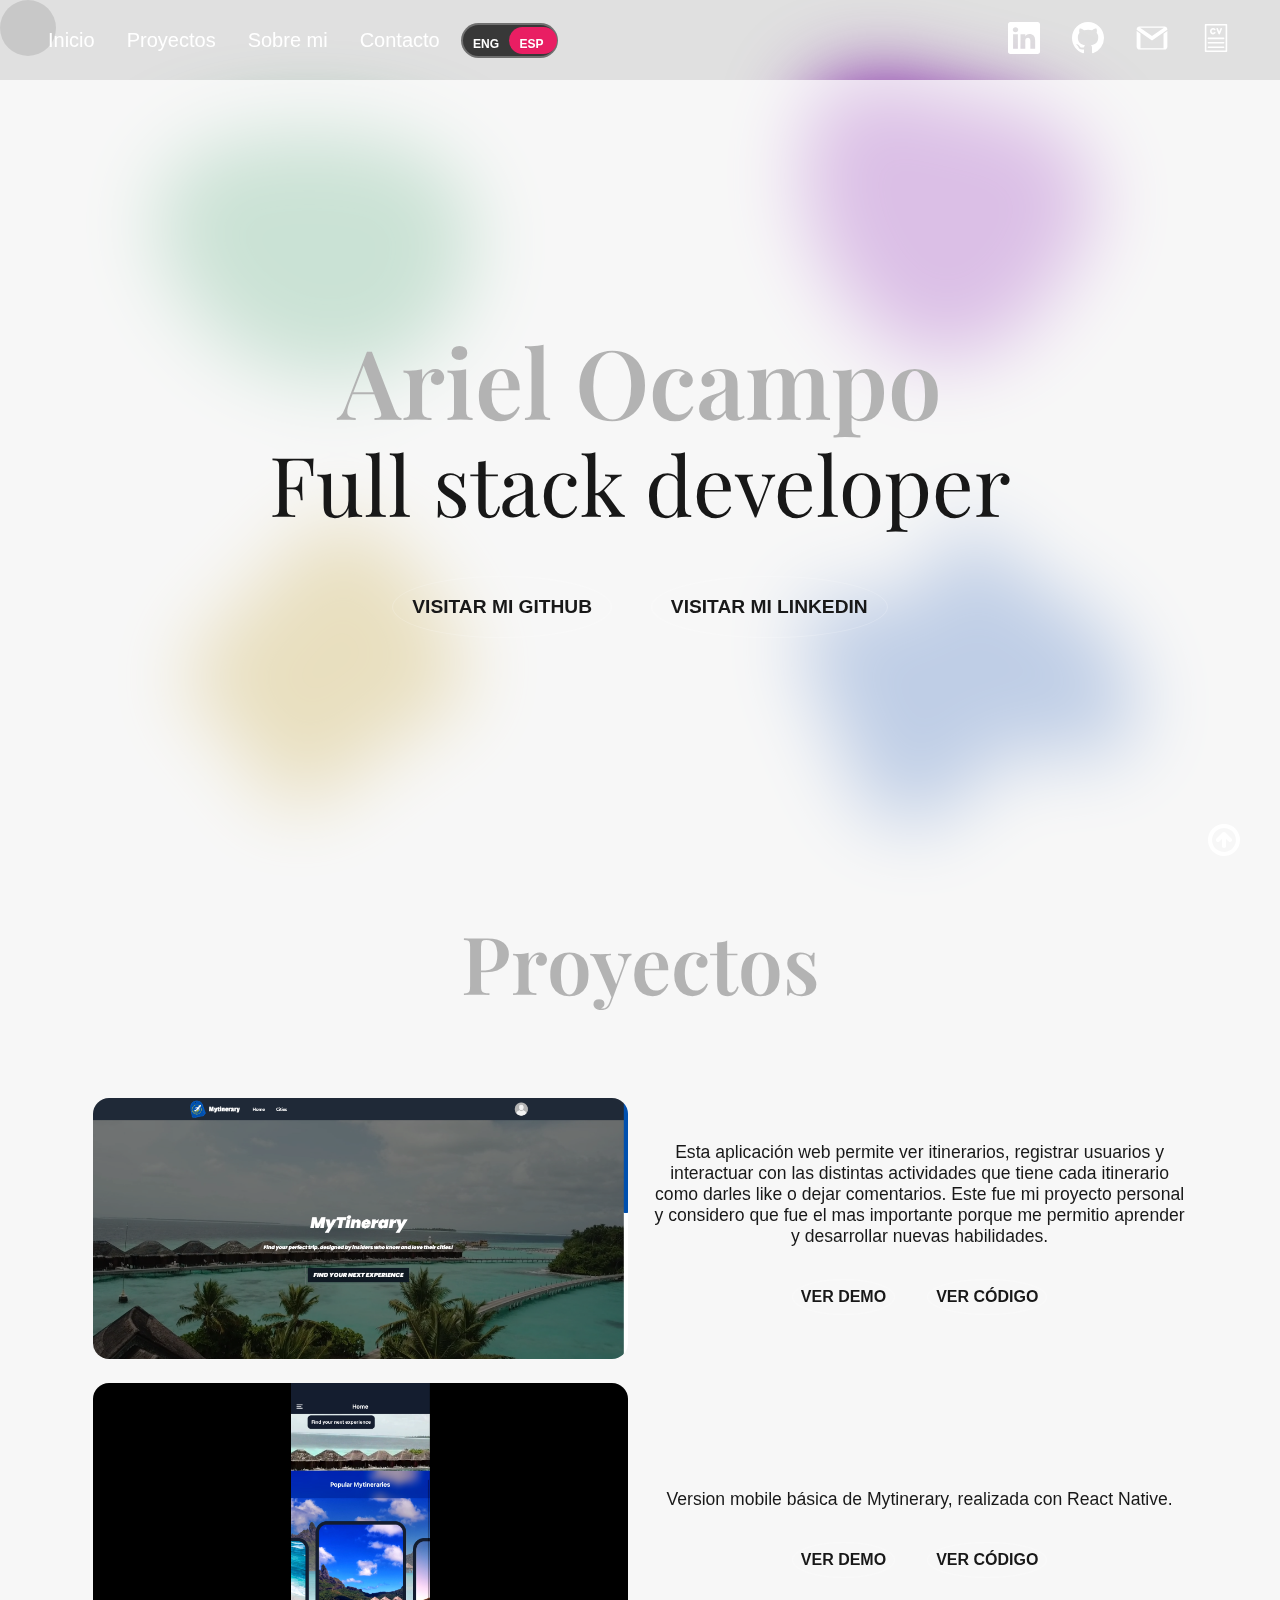
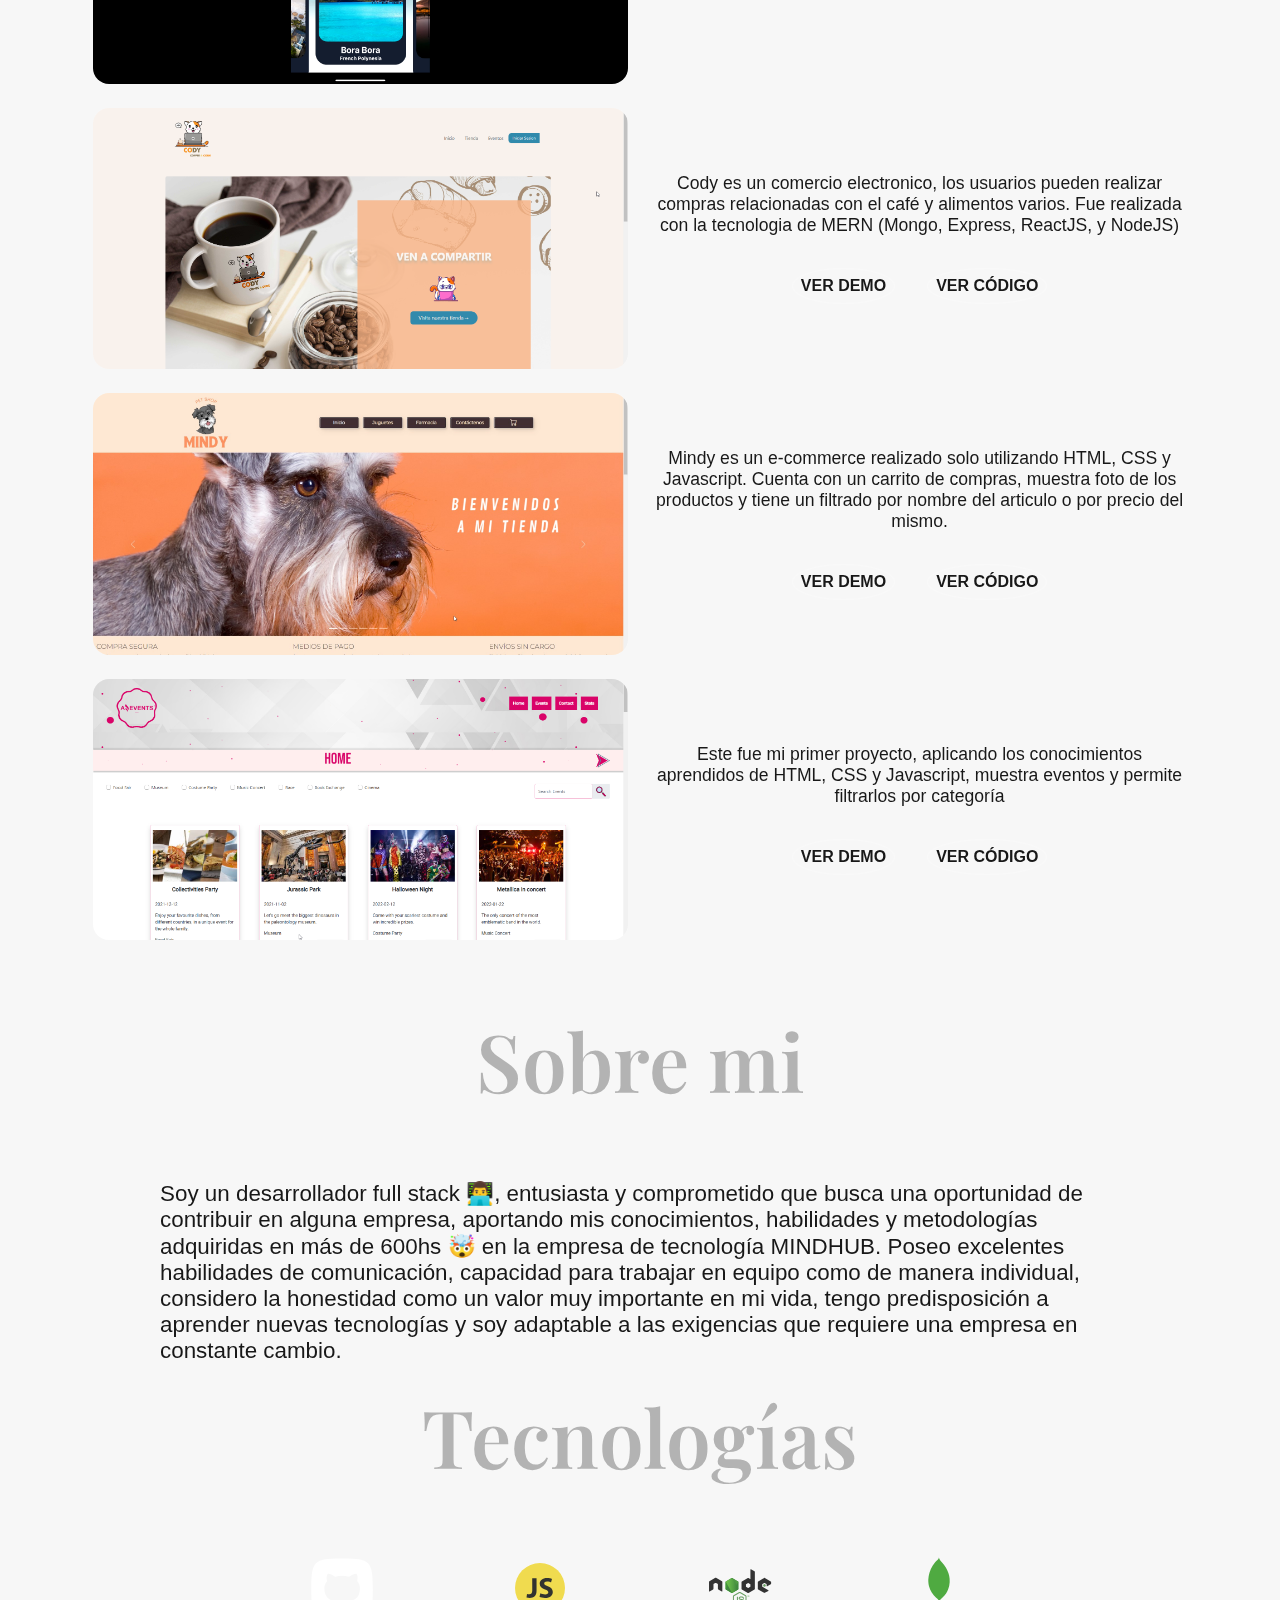
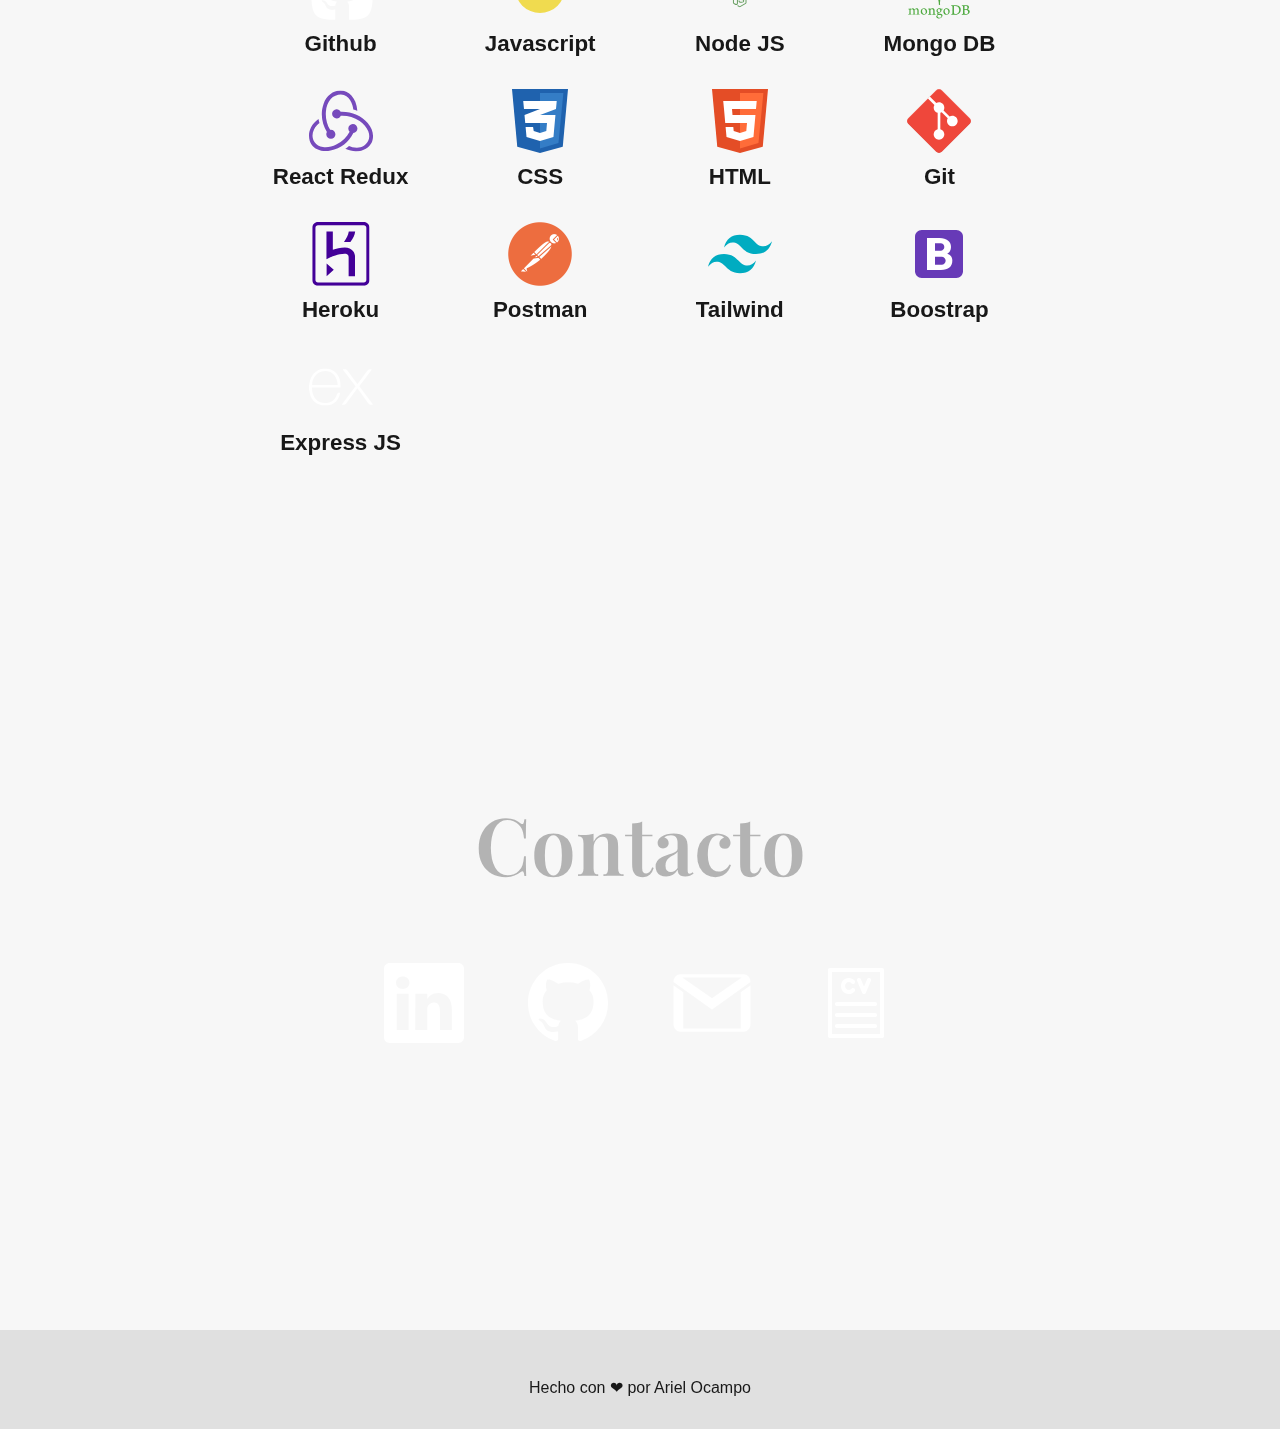
==== commit 44f57084: "Update v1" ====
--- a/es/index.html
+++ b/es/index.html
@@ -75,7 +75,8 @@
           </a>
         </li>
         <li class="li">
-          <a href="mailto:arioca181@gmail.com" class="a" title="Descargar CV" target="_blank" rel="noopener noreferrer">
+          <a href="https://drive.google.com/file/d/1QEtlVVequ3PoimzsKqxPStq1TaM5qowL/view?usp=sharing" class="a"
+            title="Descargar CV" target="_blank" rel="noopener noreferrer">
             <svg class="svg" width="288" height="288" viewBox="0 0 288 288" fill="none"
               xmlns="http://www.w3.org/2000/svg">
               <path
@@ -649,7 +650,8 @@
           </a>
         </li>
         <li class="li">
-          <a href="mailto:arioca181@gmail.com" class="a" title="Descargar CV" target="_blank" rel="noopener noreferrer">
+          <a href="https://drive.google.com/file/d/1QEtlVVequ3PoimzsKqxPStq1TaM5qowL/view?usp=sharing" class="a"
+            title="Descargar CV" target="_blank" rel="noopener noreferrer">
             <svg class="svg" width="288" height="288" viewBox="0 0 288 288" fill="none"
               xmlns="http://www.w3.org/2000/svg">
               <path
@@ -664,6 +666,23 @@
         </li>
       </ul>
     </section>
+    <div onclick="scrollToTop()" class="scrollTop"><svg width="32" height="32" viewBox="0 0 32 32" fill="none"
+        xmlns="http://www.w3.org/2000/svg">
+        <g clip-path="url(#clip0_1_2)">
+          <path
+            d="M11.413 17.387L14 14.754V22.02C13.9999 22.2801 14.051 22.5376 14.1505 22.7779C14.2499 23.0182 14.3957 23.2365 14.5796 23.4204C14.7635 23.6043 14.9818 23.7501 15.2221 23.8496C15.4624 23.949 15.7199 24.0001 15.98 24H16.02C16.2801 24.0001 16.5376 23.949 16.7779 23.8496C17.0182 23.7501 17.2365 23.6043 17.4204 23.4204C17.6043 23.2365 17.7501 23.0182 17.8495 22.7779C17.949 22.5376 18.0001 22.2801 18 22.02V15.057L18.26 15.099L20.508 17.326C20.847 17.6774 21.2983 17.899 21.7836 17.9525C22.2689 18.006 22.7576 17.888 23.165 17.619C23.4017 17.4532 23.5991 17.2374 23.7432 16.9868C23.8873 16.7363 23.9746 16.4572 23.9989 16.1692C24.0232 15.8812 23.984 15.5914 23.884 15.3202C23.7839 15.0491 23.6255 14.8032 23.42 14.6L17.346 8.58101C16.9686 8.20866 16.4597 7.99991 15.9295 7.99991C15.3993 7.99991 14.8904 8.20866 14.513 8.58101L8.579 14.581C8.39305 14.7643 8.2454 14.9827 8.14461 15.2236C8.04383 15.4644 7.99193 15.7229 7.99193 15.984C7.99193 16.2451 8.04383 16.5036 8.14461 16.7444C8.2454 16.9853 8.39305 17.2037 8.579 17.387C8.95636 17.7599 9.46549 17.969 9.996 17.969C10.5265 17.969 11.0356 17.7599 11.413 17.387V17.387Z"
+            fill="white" />
+          <path
+            d="M16 32C19.1645 32 22.2579 31.0616 24.8891 29.3035C27.5203 27.5454 29.5711 25.0466 30.7821 22.1229C31.9931 19.1993 32.3099 15.9823 31.6926 12.8786C31.0752 9.77487 29.5513 6.92394 27.3137 4.6863C25.0761 2.44866 22.2251 0.924806 19.1214 0.307443C16.0177 -0.309921 12.8007 0.0069325 9.87706 1.21793C6.95345 2.42894 4.45459 4.4797 2.69649 7.11088C0.938384 9.74207 0 12.8355 0 16C0 20.2435 1.68571 24.3131 4.68629 27.3137C7.68687 30.3143 11.7565 32 16 32ZM16 4.00001C18.3734 4.00001 20.6935 4.70379 22.6668 6.02237C24.6402 7.34095 26.1783 9.21509 27.0866 11.4078C27.9948 13.6005 28.2324 16.0133 27.7694 18.3411C27.3064 20.6689 26.1635 22.8071 24.4853 24.4853C22.8071 26.1635 20.6689 27.3064 18.3411 27.7694C16.0133 28.2325 13.6005 27.9948 11.4078 27.0866C9.21509 26.1783 7.34094 24.6402 6.02236 22.6669C4.70379 20.6935 4 18.3734 4 16C4.00344 12.8185 5.26883 9.76822 7.51852 7.51853C9.76821 5.26884 12.8185 4.00345 16 4.00001V4.00001Z"
+            fill="white" />
+        </g>
+        <defs>
+          <clipPath id="clip0_1_2">
+            <rect width="32" height="32" fill="white" />
+          </clipPath>
+        </defs>
+      </svg>
+    </div>
   </main>
   <footer class="footer">
     <span>Hecho con ❤ por Ariel Ocampo </span>
--- a/css/app.css
+++ b/css/app.css
@@ -438,11 +438,8 @@
   margin: 1em 0;
 
   display: grid;
-
   grid-template-columns: repeat(auto-fit, minmax(500px, 1fr));
-
-
-  gap: 1em;
+  gap: 1.5em;
 }
 
 
@@ -607,7 +604,21 @@
   font-weight: 600;
 }
 
-
+.scrollTop {
+  position: fixed;
+  bottom: 30px;
+  right: 30px;
+  padding: 10px 10px;
+  background-color: transparent;
+  color: #fff;
+  border-radius: 5px;
+  cursor: pointer;
+  transition: all 0.5s ease 0s;
+}
+
+.scrollTop .img {
+  background-color: #fff;
+}
 
 .footer {
   padding: 2em 0;
@@ -658,7 +669,16 @@
   transform: scale(0.7);
 }
 
-@media (max-width: 620px) {
+@media (max-width: 768px) {
+
+  .header {
+    padding: 1em 0.5em;
+    display: flex;
+    flex-flow: row-reverse wrap;
+    justify-content: center;
+    align-items: center;
+  }
+
   .seccion .grid {
     width: 90%;
     max-width: 70em;
@@ -670,16 +690,159 @@
 
   .tecnologias .rrss {
     display: grid;
-
     grid-template-columns: repeat(3, 1fr);
-
-  }
+  }
+
+  .tecnologias .p {
+    font-size: 1.3em;
+  }
+
+  .seccion .h2 {
+
+    font-size: 3em;
+
+
+  }
+
+  .seccion .h3 {
+
+    font-size: 3.3em;
+  }
+}
+
+
+@media (max-width: 576px) {
+  .seccion .grid {
+    width: 90%;
+    max-width: 70em;
+    margin: 1em 0;
+    display: grid;
+    grid-template-columns: repeat(auto-fit, minmax(300px, 1fr));
+    gap: 1em;
+  }
+
+  /* .header .li {
+    margin: 0 0.3em;
+  } */
+
+  /* .nav .ul {
+    display: flex;
+
+  } */
+
+  .tecnologias .rrss {
+    display: grid;
+    grid-template-columns: repeat(2, 1fr);
+  }
+
+  .tecnologias .p {
+    font-size: 1.3em;
+  }
+
+  .seccion .h2 {
+    font-size: 3em;
+  }
+
+  .seccion .h3 {
+    font-size: 3.3em;
+  }
+}
+
+@media (max-width:500px) {
+  input.check-toggle-round-flat+label {
+    width: 90px;
+  }
+
+  .header .li {
+    margin: 0.8em 0.5em;
+  }
+
+  .menu a {
+    font-size: 15px;
+  }
+
+  /* .nav .ul {
+    font-size: small;
+
+  } */
 }
 
 @media (max-width: 480px) {
   .tecnologias .rrss {
     display: grid;
     grid-template-columns: repeat(2, 1fr);
-
+  }
+
+  .seccion .grid {
+    width: 90%;
+    max-width: 70em;
+    margin: 1em 0;
+    display: grid;
+    grid-template-columns: repeat(auto-fit, minmax(100%, 1fr));
+    gap: 1em;
+  }
+
+  .seccion .ul .li {
+    margin: 0.5em 0;
+  }
+
+  .seccion .h2 {
+    font-size: 2em;
+  }
+
+  .seccion .h3 {
+    font-size: 2.2em;
+  }
+
+  .seccion {
+    padding: 1em;
+  }
+
+  .tecnologias .img {
+    width: 3em;
+    height: 3em;
+  }
+
+  .tecnologias .p {
+    font-size: 1.1em;
+  }
+
+  .rrss .p {
+    margin-top: 0.5em;
+
+    font-size: 1em;
+  }
+
+  .detail-work .p {
+    font-size: 0.9em;
+    text-align: center;
+  }
+
+  .about .rrss {
+    width: 100%;
+    display: flex;
+    flex-flow: row nowrap;
+    justify-content: center;
+    align-items: baseline;
+  }
+
+  .about .li {
+    margin: 0 1em;
+  }
+
+  .about .svg {
+    width: 3em;
+    height: 3em;
+  }
+}
+
+@media (max-width: 380px) {
+  .div .svg {
+    width: 1.3em;
+    height: 1.3em;
+  }
+
+  .switch {
+    margin: 1em 7.2em 0;
   }
 }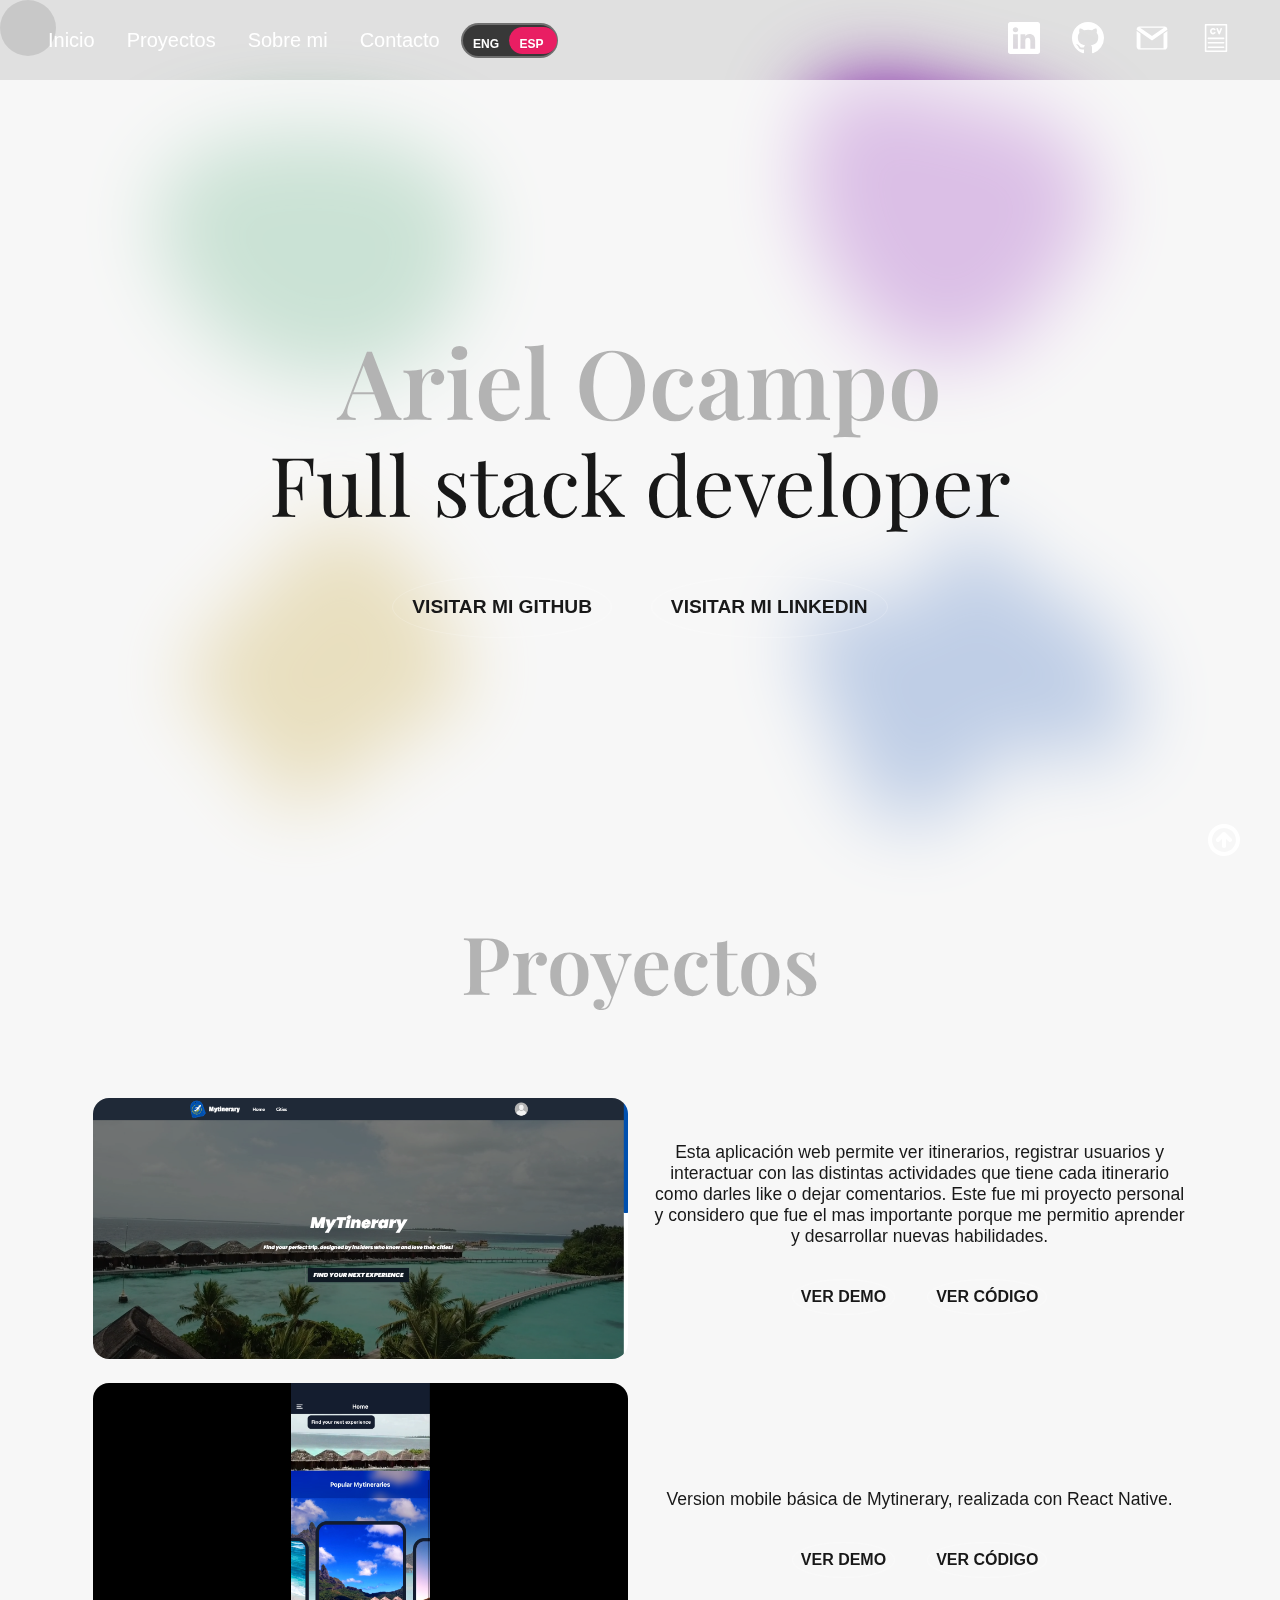
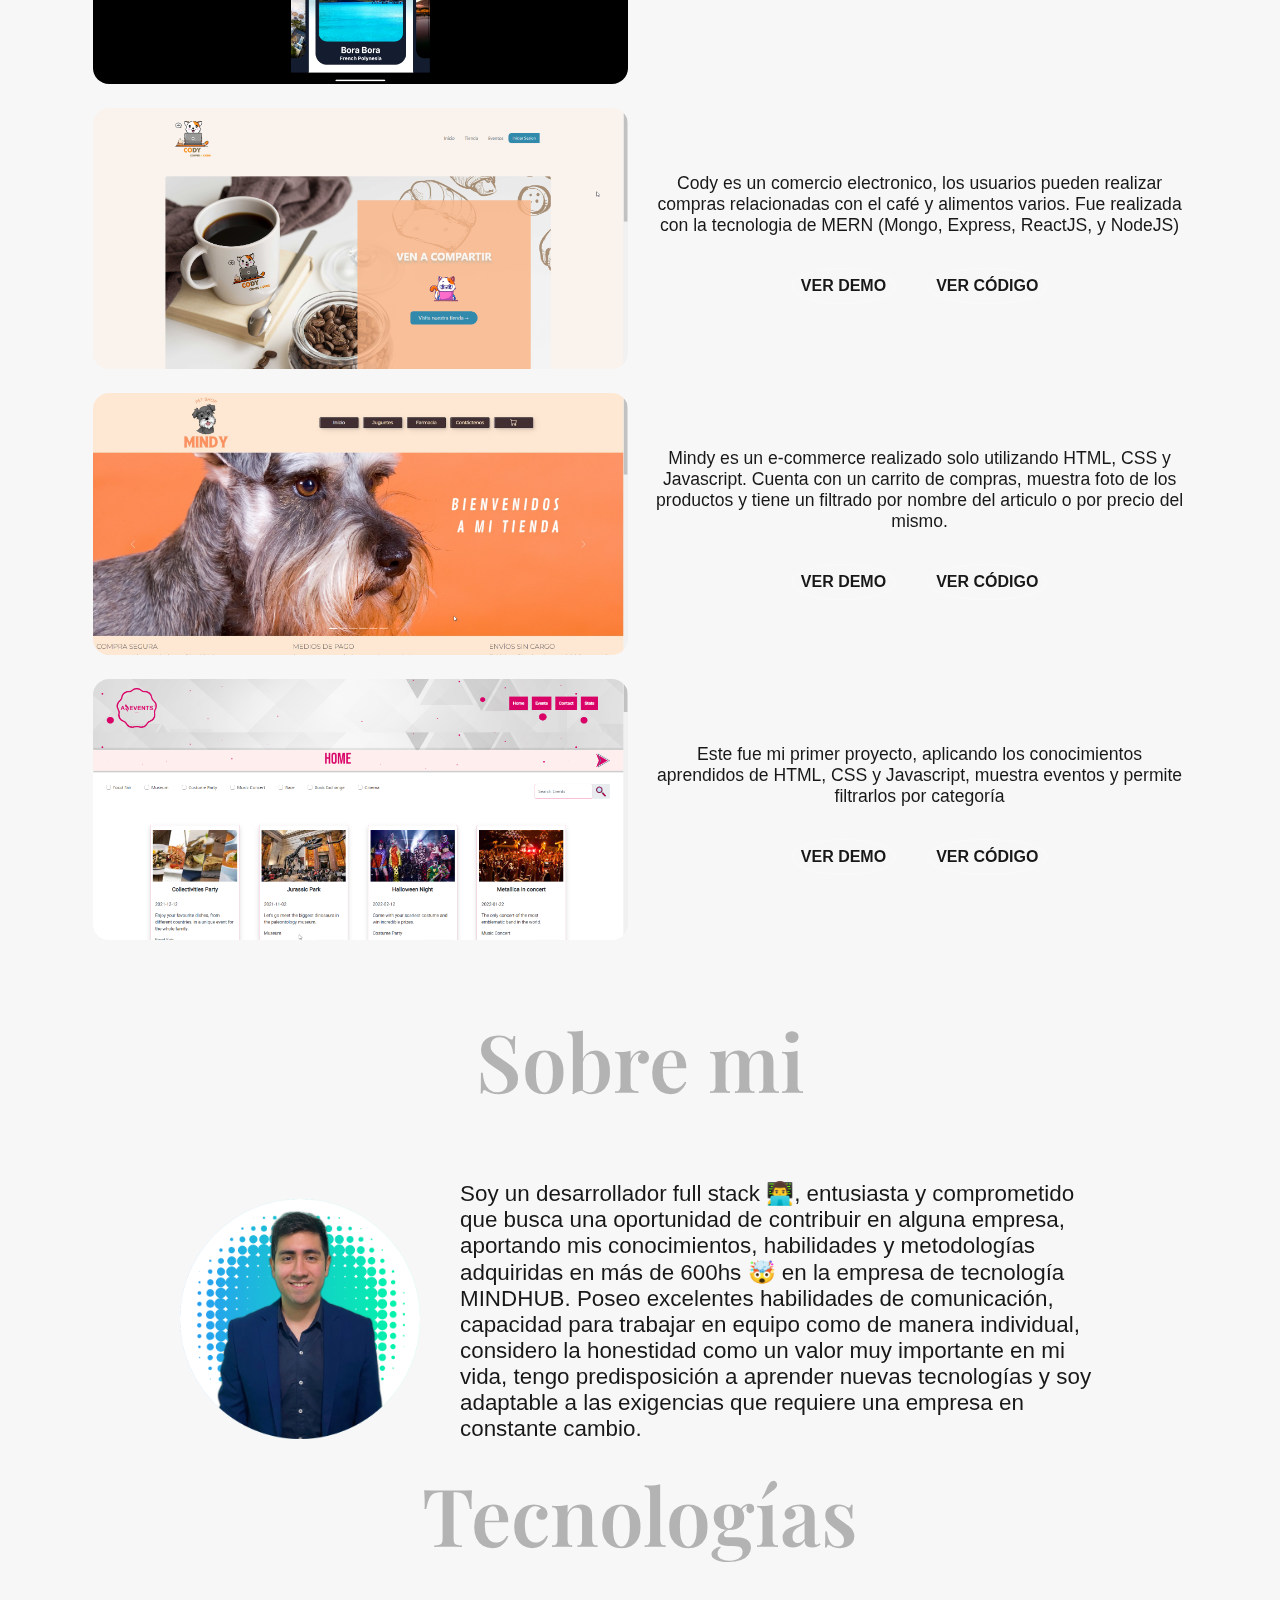
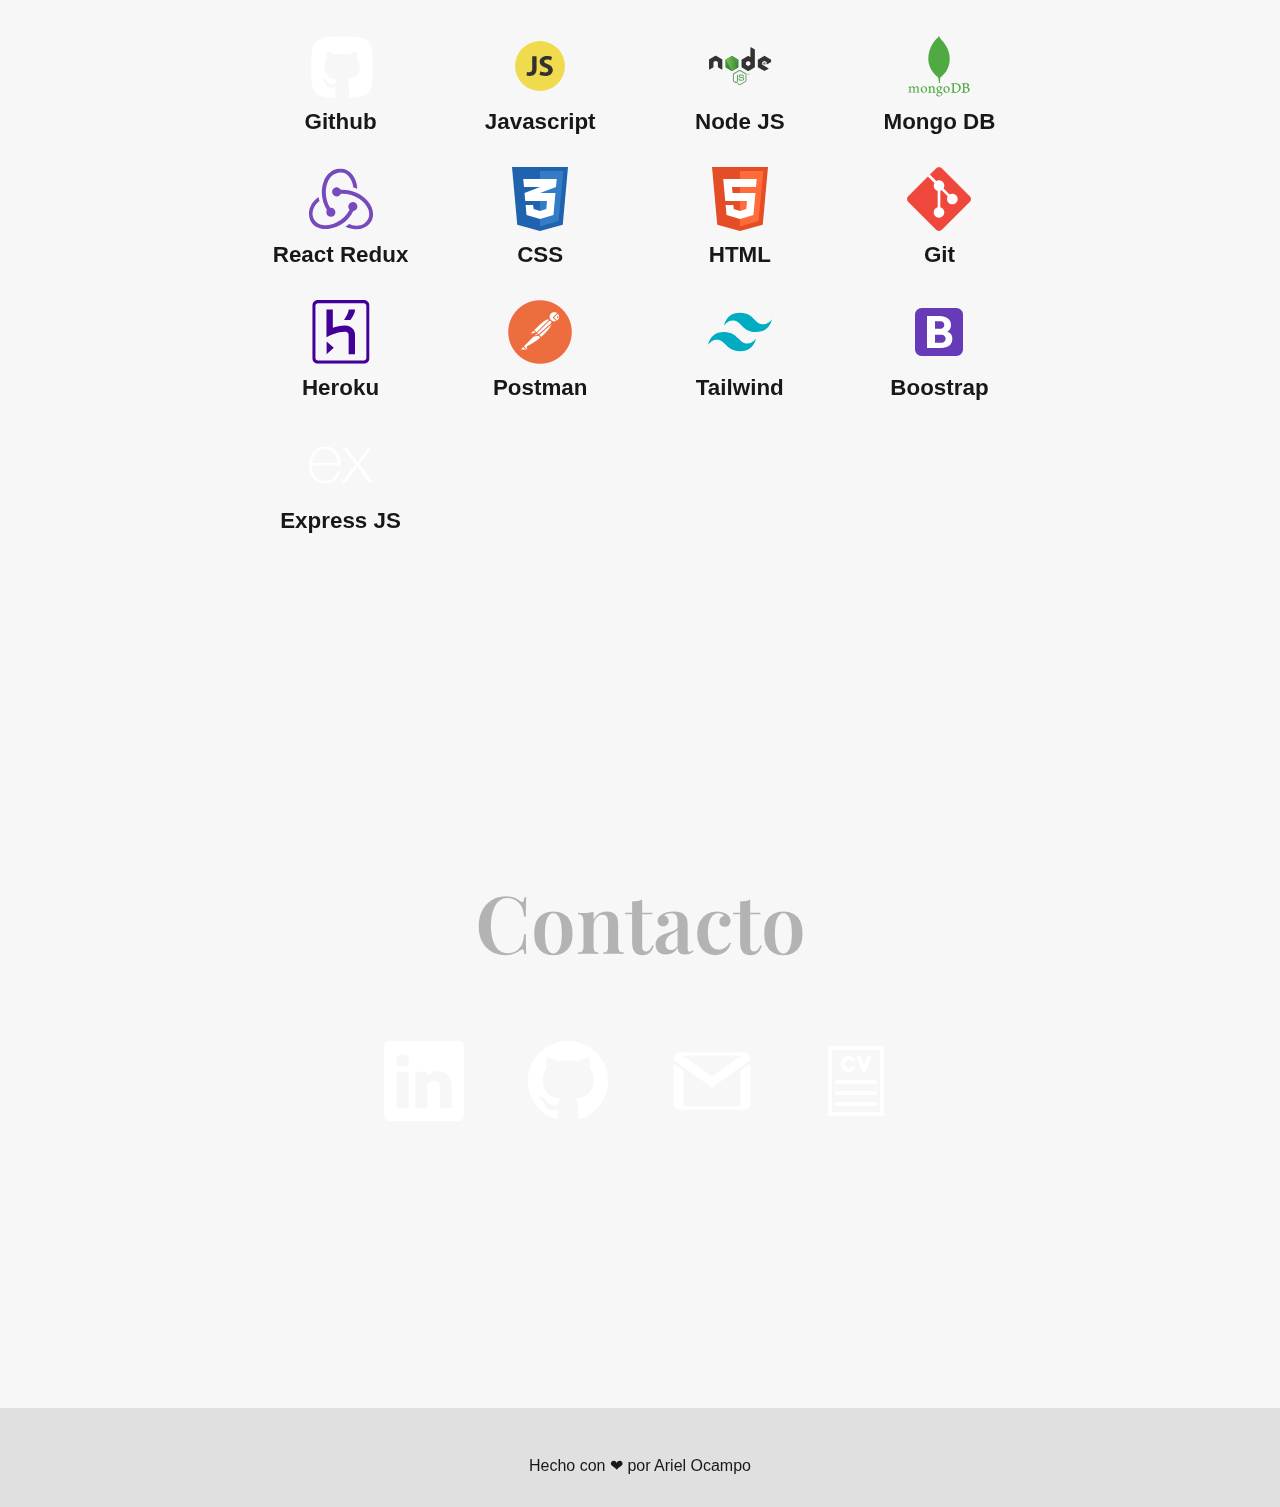
==== commit 4938b319: "Update photo about me" ====
--- a/es/index.html
+++ b/es/index.html
@@ -10,6 +10,7 @@
   <link
     href="https://fonts.googleapis.com/css2?family=Playfair+Display:wght@400;500;700&family=Source+Sans+Pro:wght@300;400;600&display=swap"
     rel="stylesheet">
+  <link rel="shortcut icon" href="/assets/icons/favicon.ico" type="image/x-icon">
   <link rel="stylesheet" href="../css/app.css">
   <script defer src="https://code.jquery.com/jquery-3.6.0.slim.min.js"></script>
   <script defer src="../js/app.js"></script>
@@ -235,18 +236,21 @@
     </section>
     <section class="seccion tecnologias" id="sobre-mi">
       <h2 class="h2">Sobre mi </h2>
-      <p class="p">
-        Soy un desarrollador full stack 👨‍💻, entusiasta y comprometido que busca una oportunidad de contribuir en
-        alguna
-        empresa, aportando mis conocimientos, habilidades y metodologías adquiridas en más de 600hs 🤯 en la empresa de
-        tecnología MINDHUB. Poseo excelentes habilidades de comunicación, capacidad para trabajar en equipo como de
-        manera individual,
-        considero la
-        honestidad como un valor muy importante en mi vida, tengo predisposición a aprender nuevas tecnologías y soy
-        adaptable a
-        las exigencias que requiere una empresa en constante cambio.
-
-      </p>
+      <div class="img-perfil">
+        <img class="perfil" src="../assets/ArielOcampo.png" alt="Imagen Perfil">
+        <p class="p">
+          Soy un desarrollador full stack 👨‍💻, entusiasta y comprometido que busca una oportunidad de contribuir en
+          alguna
+          empresa, aportando mis conocimientos, habilidades y metodologías adquiridas en más de 600hs 🤯 en la empresa
+          de
+          tecnología MINDHUB. Poseo excelentes habilidades de comunicación, capacidad para trabajar en equipo como de
+          manera individual,
+          considero la
+          honestidad como un valor muy importante en mi vida, tengo predisposición a aprender nuevas tecnologías y soy
+          adaptable a
+          las exigencias que requiere una empresa en constante cambio.
+        </p>
+      </div>
       <h2 class="h2">Tecnologías</h2>
       <ul class="rrss ">
 
--- a/css/app.css
+++ b/css/app.css
@@ -3,7 +3,7 @@
   --blanco-2: rgba(255, 255, 255, .2);
   --negro: #181818;
   --negro-5: rgba(0, 0, 0, 0.5);
-  --negro-7: rgba(0, 0, 0, 0.75);
+  --negro-7: rgba(0, 0, 0, 0.5);
   --fucsia: #E91E63;
   --tipo-titular: 'Playfair Display', serif;
   --tipo-principal: 'Inter', sans-serif;
@@ -380,6 +380,7 @@
 }
 
 .seccion .info {
+
   font-size: 1.2em;
   animation: aparecer1 2s ease 1 both;
 
@@ -446,9 +447,6 @@
 
 .seccion .article {
   width: 100%;
-
-  /* background: lightgoldenrodyellow; */
-
   display: flex;
   flex-flow: column nowrap;
   justify-content: center;
@@ -581,7 +579,7 @@
     repeat(4, 100px),
     minmax(20px, auto);
   grid-template-columns: repeat(4, 1fr);
-  /* grid-template-columns: repeat(auto-fill, 30em); */
+
 }
 
 .tecnologias .li {
@@ -616,6 +614,8 @@
   transition: all 0.5s ease 0s;
 }
 
+
+
 .scrollTop .img {
   background-color: #fff;
 }
@@ -628,6 +628,25 @@
   z-index: 2;
 }
 
+.img-perfil {
+  width: 100%;
+  display: flex;
+  justify-content: center;
+  align-items: center;
+
+}
+
+.img-perfil .p {
+  width: 50vw;
+
+}
+
+.perfil {
+  margin-right: 2.5em;
+  margin-bottom: 1em;
+  width: 15em;
+  min-height: 10em;
+}
 
 @keyframes circulo1 {
   from {
@@ -670,6 +689,10 @@
 }
 
 @media (max-width: 768px) {
+  #cursor {
+    display: none;
+
+  }
 
   .header {
     padding: 1em 0.5em;
@@ -677,6 +700,19 @@
     flex-flow: row-reverse wrap;
     justify-content: center;
     align-items: center;
+  }
+
+  .img-perfil {
+
+    display: flex;
+    flex-direction: column;
+
+  }
+
+  .img-perfil .p {
+
+    width: 100%;
+
   }
 
   .seccion .grid {
@@ -721,14 +757,7 @@
     gap: 1em;
   }
 
-  /* .header .li {
-    margin: 0 0.3em;
-  } */
-
-  /* .nav .ul {
-    display: flex;
-
-  } */
+
 
   .tecnologias .rrss {
     display: grid;
@@ -750,7 +779,7 @@
 
 @media (max-width:500px) {
   input.check-toggle-round-flat+label {
-    width: 90px;
+    width: 98px;
   }
 
   .header .li {
@@ -761,10 +790,7 @@
     font-size: 15px;
   }
 
-  /* .nav .ul {
-    font-size: small;
-
-  } */
+
 }
 
 @media (max-width: 480px) {
@@ -843,6 +869,6 @@
   }
 
   .switch {
-    margin: 1em 7.2em 0;
+    margin: 1em 7.5em 0;
   }
 }